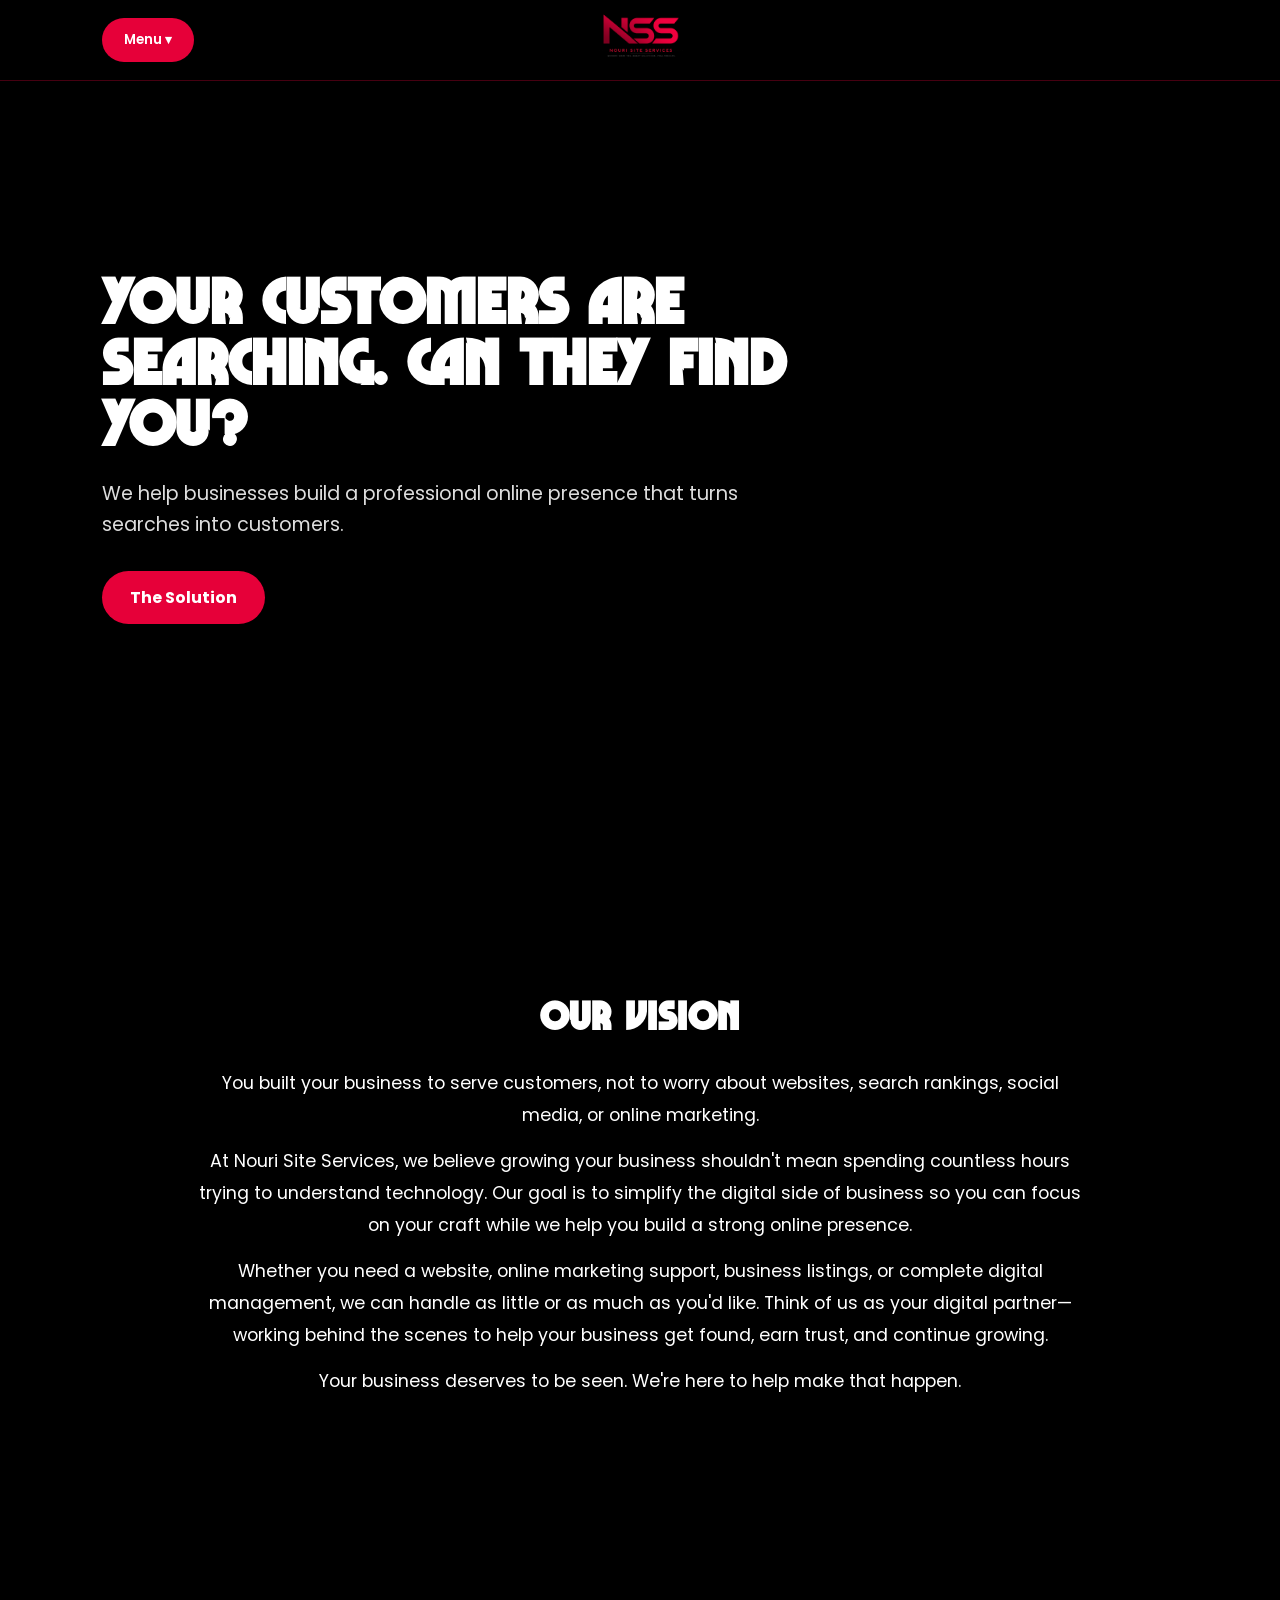
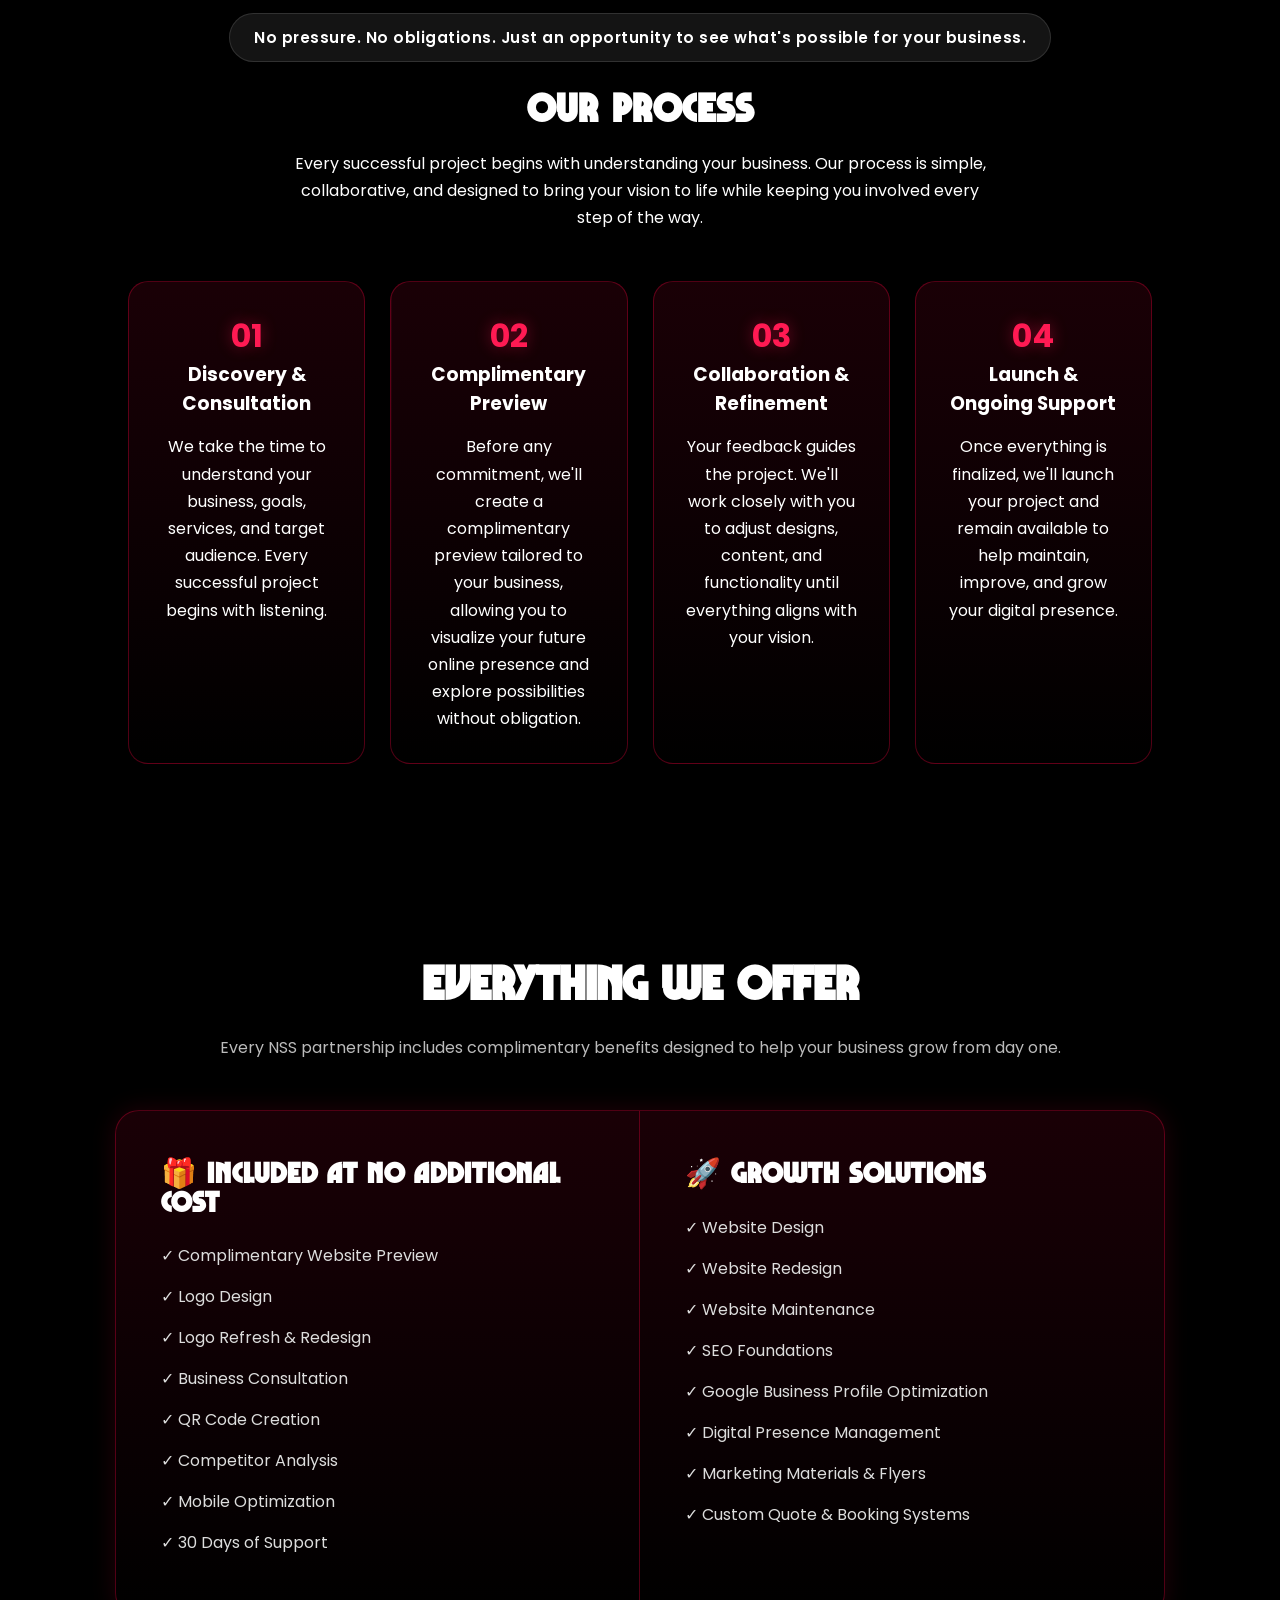
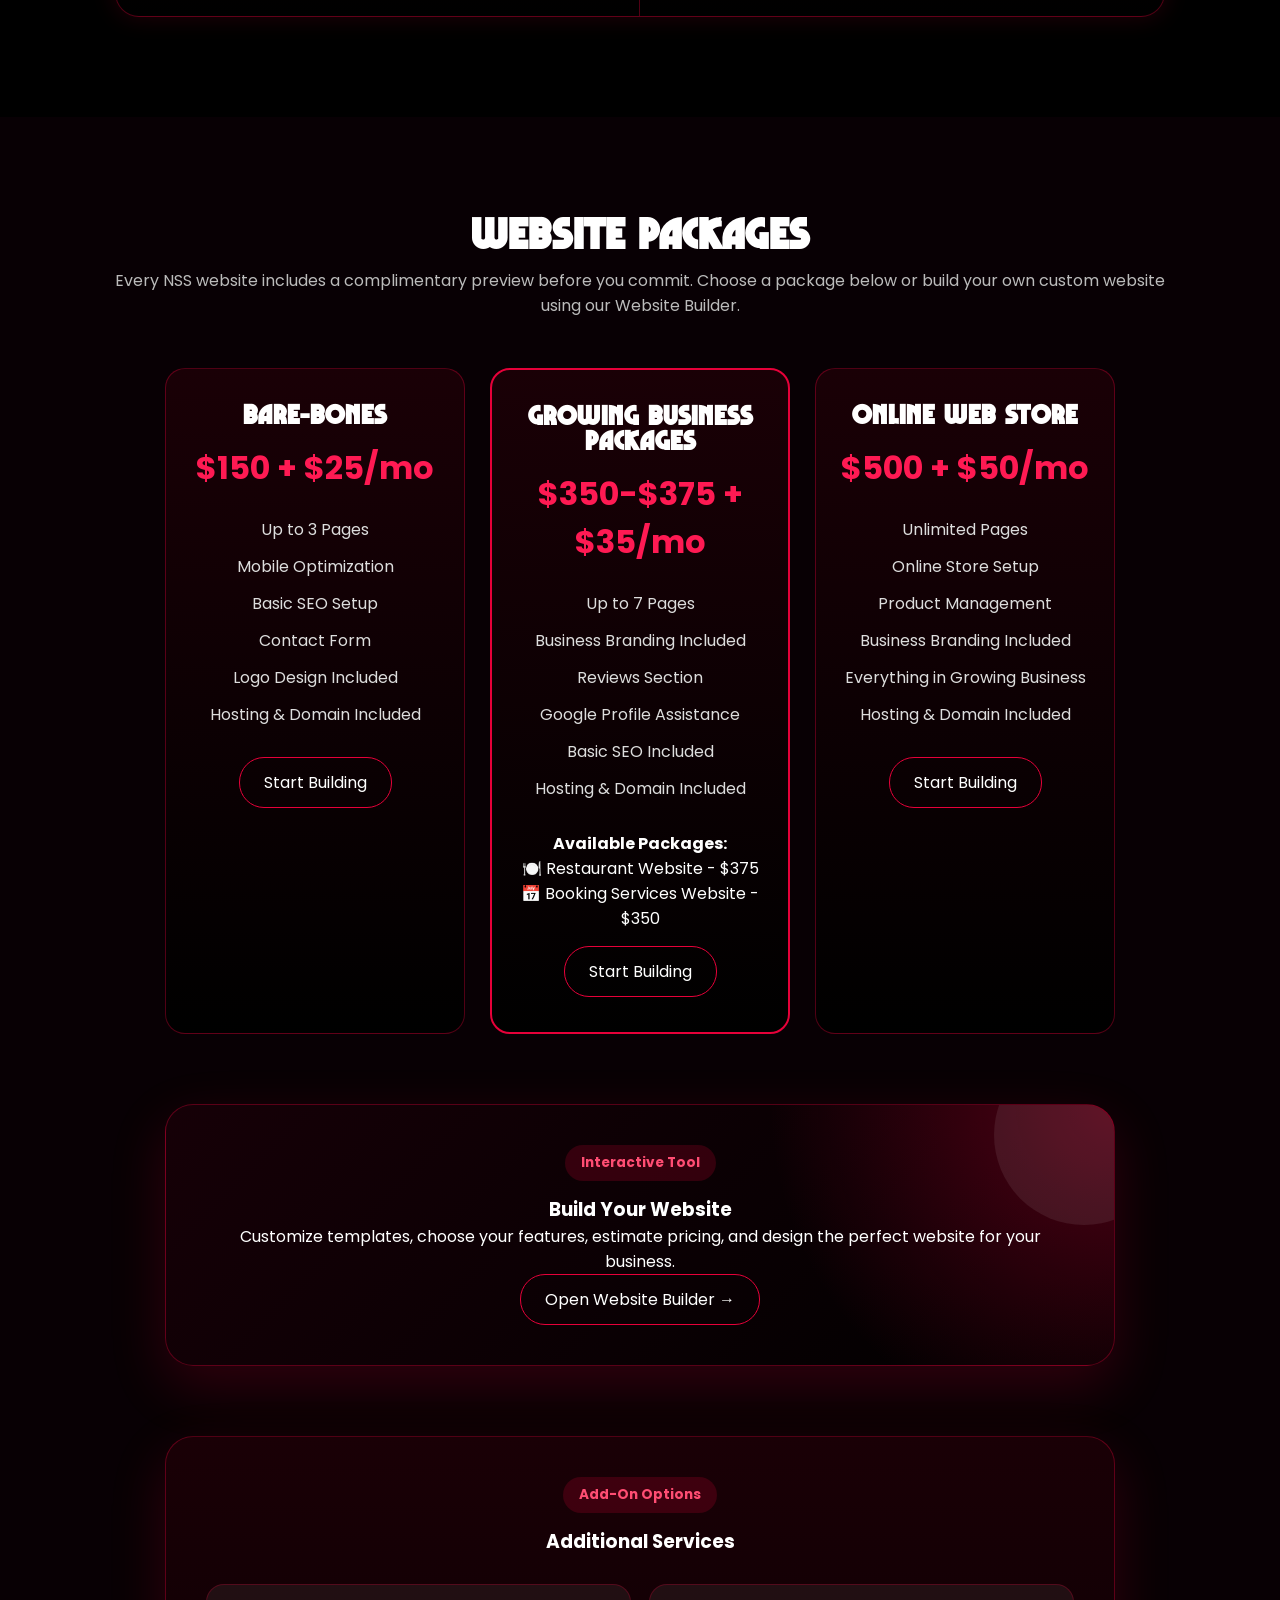
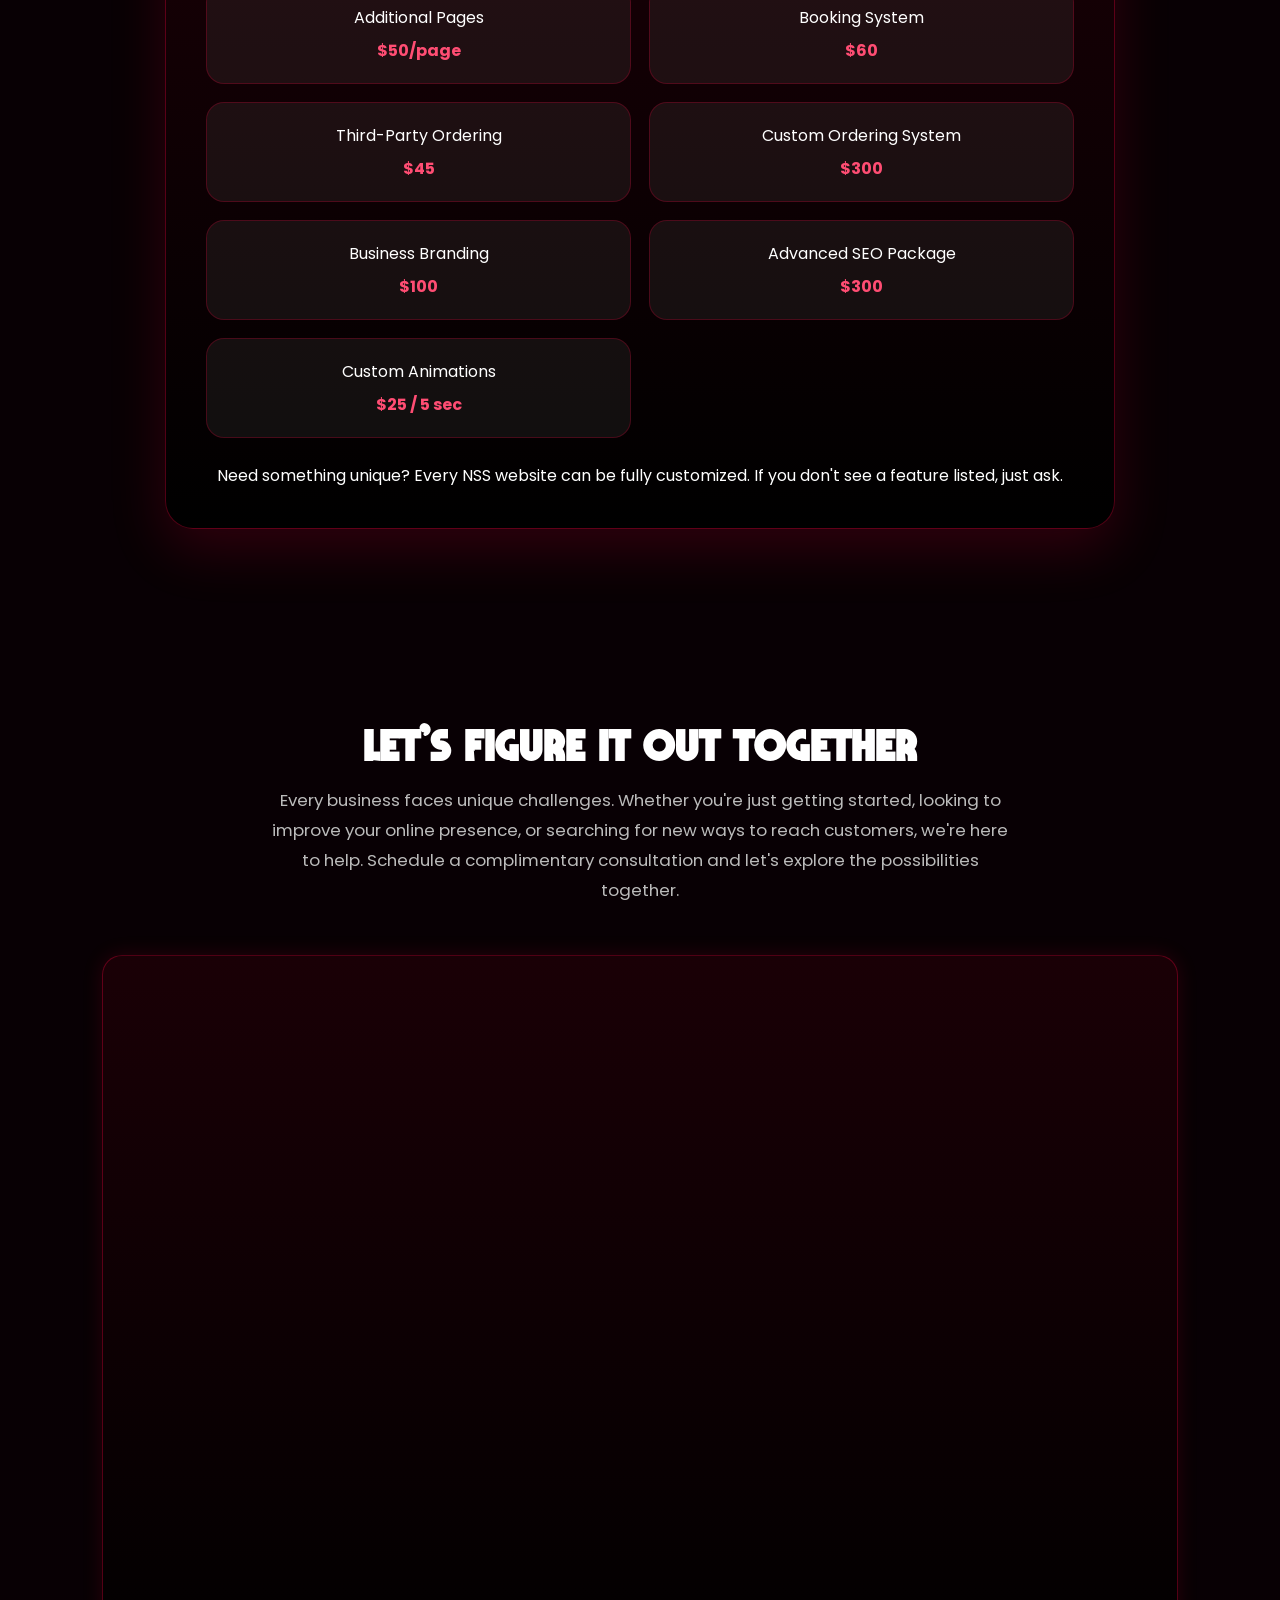
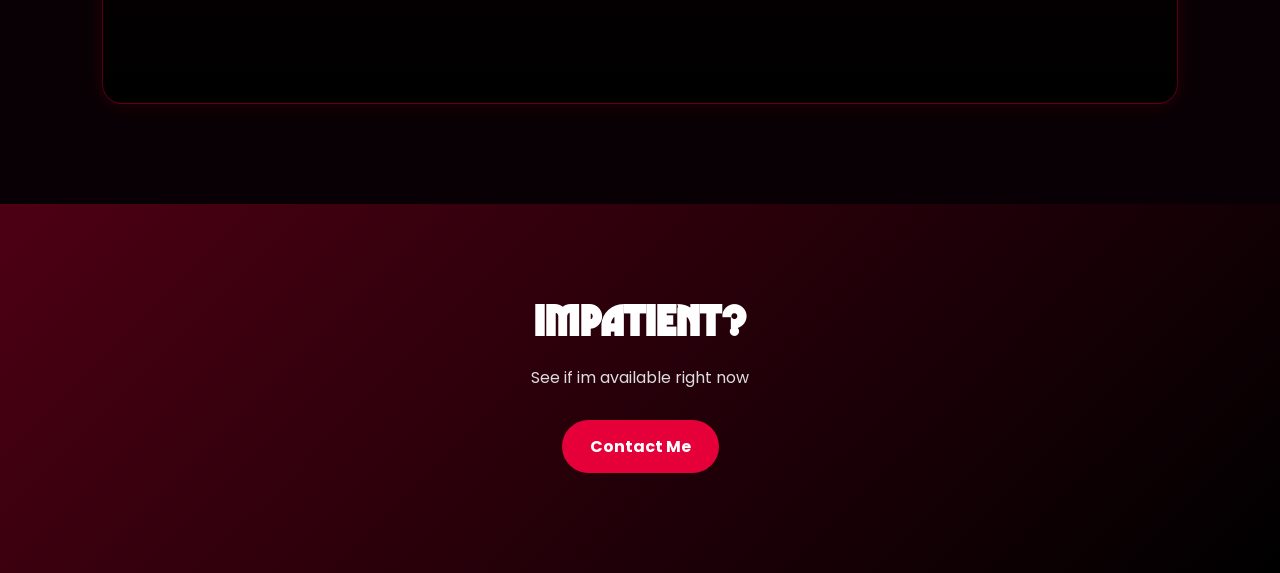
==== index.html @ 6c2611aa "Update index.html" ====
<!DOCTYPE html>
<html lang="en">
<head>
  <meta charset="UTF-8" />
  <meta name="viewport" content="width=device-width, initial-scale=1.0" />
  <title>Nouri Site Services</title>
  <link rel="stylesheet" href="style.css" />
  <link rel="preconnect" href="https://fonts.googleapis.com">
<link rel="preconnect" href="https://fonts.gstatic.com" crossorigin>
<link href="https://fonts.googleapis.com/css2?family=Poppins:wght@300;400;500;600;700&display=swap" rel="stylesheet">
</head>
<body>

  <!-- INTRO ANIMATION -->
  <div id="intro">
    <img src="INTRO.png" alt="Nouri Site Services Logo" class="intro-logo">
  </div>

  <!-- NAVBAR -->
  <header class="navbar">
<div class="brand">
  <a href="#home">
    <img src="NavbarClear.png" alt="NSS Logo">
  </a>
</div>

 <nav class="menu-wrapper">
  <button class="menu-btn" onclick="toggleMenu()">
  Menu ▾
</button>

  <div class="dropdown-menu">
    <a href="#home">🏠 Home</a>
    <a href="#vision">🎯 Vision</a>
    <a href="#services">🎨 Services</a>
    <a href="builder.html" class="nav-btn">🔧 Website Builder</a>
    <a href="#portfolio">📁 Portfolio</a>
    <a href="#plans">💰 Pricing</a>
    <a href="#contact">📞 Contact</a>
  </div>
</nav>  
  </header>

  <!-- HERO -->
<section class="hero" id="home">

  <video autoplay muted loop playsinline id="hero-video">
    <source src="videohero.MOV" type="video/quicktime">
  </video>

  <div class="hero-overlay"></div>

  <div class="hero-content">
    <h1>Your Customers Are Searching. Can They Find You?</h1>
    <p>
      We help businesses build a professional online presence that turns searches into customers.
    </p>
    <a href="#solution" class="btn">The Solution</a>
  </div>

</section>


<!-- VISION SECTION -->
  <section id="vision" class="vision-section reveal">
    <div class="container">
        <h2>Our Vision</h2>

        <p>
            You built your business to serve customers, not to worry about websites,
            search rankings, social media, or online marketing.
        </p>

        <p>
            At Nouri Site Services, we believe growing your business shouldn't mean
            spending countless hours trying to understand technology. Our goal is to
            simplify the digital side of business so you can focus on your craft while
            we help you build a strong online presence.
        </p>

        <p>
            Whether you need a website, online marketing support, business listings,
            or complete digital management, we can handle as little or as much as
            you'd like. Think of us as your digital partner—working behind the scenes
            to help your business get found, earn trust, and continue growing.
        </p>

        <p>
            Your business deserves to be seen. We're here to help make that happen.
        </p>
    </div>
</section>

<!-- OUR PROCESS -->
<section id="process" class="process-section reveal">
    <div class="container">

        <p class="no-pressure">
            No pressure. No obligations. Just an opportunity to see what's possible
            for your business.
        </p>

        <h2>Our Process</h2>

        <p class="process-intro">
            Every successful project begins with understanding your business.
            Our process is simple, collaborative, and designed to bring your vision
            to life while keeping you involved every step of the way.
        </p>

        <div class="process-grid">

            <div class="process-card">
                <span>01</span>
                <h3>Discovery & Consultation</h3>
                <p>
                    We take the time to understand your business, goals, services,
                    and target audience. Every successful project begins with listening.
                </p>
            </div>

            <div class="process-card">
                <span>02</span>
                <h3>Complimentary Preview</h3>
                <p>
                    Before any commitment, we'll create a complimentary preview
                    tailored to your business, allowing you to visualize your future
                    online presence and explore possibilities without obligation.
                </p>
            </div>

            <div class="process-card">
                <span>03</span>
                <h3>Collaboration & Refinement</h3>
                <p>
                    Your feedback guides the project. We'll work closely with you to
                    adjust designs, content, and functionality until everything aligns
                    with your vision.
                </p>
            </div>

            <div class="process-card">
                <span>04</span>
                <h3>Launch & Ongoing Support</h3>
                <p>
                    Once everything is finalized, we'll launch your project and remain
                    available to help maintain, improve, and grow your digital presence.
                </p>
            </div>

        </div>
    </div>
</section>


    <!-- Services -->

<section class="services reveal" id="services">
  <div class="section-container">

    <h2>Everything We Offer</h2>

    <p class="section-text">
      Every NSS partnership includes complimentary benefits designed to help your
      business grow from day one.
    </p>

    <div class="services-split-card reveal">

      <div class="services-side">
        <h3>🎁 Included At No Additional Cost</h3>
        <ul>
          <li>✓ Complimentary Website Preview</li>
          <li>✓ Logo Design</li>
          <li>✓ Logo Refresh & Redesign</li>
          <li>✓ Business Consultation</li>
          <li>✓ QR Code Creation</li>
          <li>✓ Competitor Analysis</li>
          <li>✓ Mobile Optimization</li>
          <li>✓ 30 Days of Support</li>
        </ul>
      </div>

      <div class="services-side">
        <h3>🚀 Growth Solutions</h3>
        <ul>
          <li>✓ Website Design</li>
          <li>✓ Website Redesign</li>
          <li>✓ Website Maintenance</li>
          <li>✓ SEO Foundations</li>
          <li>✓ Google Business Profile Optimization</li>
          <li>✓ Digital Presence Management</li>
          <li>✓ Marketing Materials & Flyers</li>
          <li>✓ Custom Quote & Booking Systems</li>
        </ul>
      </div>

    </div>
  </div>
</section>



  <!-- PLANS -->
<section class="plans" id="plans">
  <h2>Website Packages</h2>

  <p class="section-text">
    Every NSS website includes a complimentary preview before you commit.
    Choose a package below or build your own custom website using our Website Builder.
  </p>

  <div class="plan-container">

    <!-- Bare-Bones -->

    <div class="plan-card">
      <h3>Bare-Bones</h3>
      <p class="price">$150 + $25/mo</p>

      <ul>
        <li>Up to 3 Pages</li>
        <li>Mobile Optimization</li>
        <li>Basic SEO Setup</li>
        <li>Contact Form</li>
        <li>Logo Design Included</li>
        <li>Hosting & Domain Included</li>
      </ul>

      <a href="builder.html" class="plan-btn">
        Start Building
      </a>
    </div>

    <!-- Growing Business -->

    <div class="plan-card featured">
      <h3>Growing Business Packages</h3>
      <p class="price">$350-$375 + $35/mo</p>

      <ul>
        <li>Up to 7 Pages</li>
        <li>Business Branding Included</li>
        <li>Reviews Section</li>
        <li>Google Profile Assistance</li>
        <li>Basic SEO Included</li>
        <li>Hosting & Domain Included</li>
      </ul>

      <div style="margin:15px 0;">
        <strong>Available Packages:</strong><br>
        🍽️ Restaurant Website - $375<br>
        📅 Booking Services Website - $350
      </div>

      <a href="builder.html" class="plan-btn">
        Start Building
      </a>
    </div>

    <!-- Web Store -->

    <div class="plan-card">
      <h3>Online Web Store</h3>
      <p class="price">$500 + $50/mo</p>

      <ul>
        <li>Unlimited Pages</li>
        <li>Online Store Setup</li>
        <li>Product Management</li>
        <li>Business Branding Included</li>
        <li>Everything in Growing Business</li>
        <li>Hosting & Domain Included</li>
      </ul>

      <a href="builder.html" class="plan-btn">
        Start Building
      </a>
    </div>

  </div>

<!-- Website Builder CTA -->

<div class="builder-card reveal-card">
  <div class="builder-card-content">
    <span class="mini-label">Interactive Tool</span>
    <h3>Build Your Website</h3>

    <p>
      Customize templates, choose your features, estimate pricing,
      and design the perfect website for your business.
    </p>

    <a href="builder.html" class="plan-btn">
      Open Website Builder →
    </a>
  </div>
</div>

<!-- Additional Services -->

<div class="addons-card reveal-card">
  <span class="mini-label">Add-On Options</span>
  <h3>Additional Services</h3>

  <div class="addons-grid">
    <div>Additional Pages <strong>$50/page</strong></div>
    <div>Booking System <strong>$60</strong></div>
    <div>Third-Party Ordering <strong>$45</strong></div>
    <div>Custom Ordering System <strong>$300</strong></div>
    <div>Business Branding <strong>$100</strong></div>
    <div>Advanced SEO Package <strong>$300</strong></div>
    <div>Custom Animations <strong>$25 / 5 sec</strong></div>
  </div>

  <p class="custom-note">
    Need something unique? Every NSS website can be fully customized.
    If you don't see a feature listed, just ask.
  </p>
</div>

</section>

  <section id="solution" class="solution-section">
    <div class="container">

        <h2>Let's Figure It Out Together</h2>

        <p class="solution-text">
          Every business faces unique challenges. Whether you're just getting started, 
          looking to improve your online presence, or searching for new ways to reach 
          customers, we're here to help. Schedule a complimentary consultation and let's
          explore the possibilities together.
        </p>

<div class="calendly-container">
  <iframe
    src="https://calendly.com/bouch-anwar19/30min"
    width="100%"
    height="700"
    frameborder="0"
    loading="lazy">
  </iframe>
</div>

    </div>
</section>

  <!-- CONTACT -->
  <section class="contact" id="contact">
    <h2>Impatient?</h2>
    <p>See if im available right now</p>
    <a href="mailto:your-email@example.com" class="btn">Contact Me</a>
  </section>

  <script>
    window.addEventListener("load", () => {
      setTimeout(() => {
        document.getElementById("intro").classList.add("hide-intro");
      }, 2200);
    });
  </script>

  <script>
function toggleMenu() {
  document.querySelector(".dropdown-menu").classList.toggle("show");
}
</script>

  <script>
const revealElements = document.querySelectorAll('.reveal');

function revealOnScroll() {
  revealElements.forEach((element) => {
    const rect = element.getBoundingClientRect();
    const windowHeight = window.innerHeight;

    if (
      rect.top < windowHeight * 0.8 &&
      rect.bottom > windowHeight * 0.2
    ) {
      element.classList.add('active');
      element.classList.remove('fade-out');
    } else {
      element.classList.remove('active');
      element.classList.add('fade-out');
    }
  });
}

window.addEventListener('scroll', revealOnScroll);
window.addEventListener('load', revealOnScroll);
</script>

  <script>
  window.addEventListener("load", () => {
    setTimeout(() => {
      window.scrollTo(0, 0);
    }, 100);
  });
</script>

<script>
  const animatedCards = document.querySelectorAll(".reveal-card");

  function revealSpecialCards() {
    animatedCards.forEach(card => {
      const cardTop = card.getBoundingClientRect().top;
      const cardBottom = card.getBoundingClientRect().bottom;
      const windowHeight = window.innerHeight;

      if (cardTop < windowHeight - 120 && cardBottom > 120) {
        card.classList.add("active");
      } else {
        card.classList.remove("active");
      }
    });
  }

  window.addEventListener("scroll", revealSpecialCards);
  window.addEventListener("load", revealSpecialCards);
</script>
  
</body>
</html>
---- style.css ----
@font-face {
  font-family: 'Senilita';
  src: url('Senilita.otf') format('truetype');
  font-weight: normal;
  font-style: normal;
}

* {
  margin: 0;
  padding: 0;
  box-sizing: border-box;
  font-family: Poppins, sans-serif;
}

html {
  scroll-behavior: smooth;
}

body {
  background: #000000;
  color: white;
}

/* INTRO */
#intro {
  position: fixed;
  inset: 0;
  background: radial-gradient(circle, #4d0013, #1a0006, #000000);
  display: flex;
  align-items: center;
  justify-content: center;
  z-index: 9999;
  transition: opacity 1s ease, visibility 1s ease;
}

.intro-logo {
    width: 350px;
    background: none;
    border-radius: 15px;

}

@keyframes logoIntro {
  0% {
    opacity: 0;
    transform: scale(0.6);
    filter: blur(8px);
  }
  50% {
    opacity: 1;
    transform: scale(1.08);
    filter: blur(0);
  }
  100% {
    opacity: 1;
    transform: scale(1);
  }
}

.hide-intro {
  opacity: 0;
  visibility: hidden;
}

/* NAVBAR */
.navbar {
  position: fixed;
  top: 0;
  width: 100%;
  padding: 18px 8%;
  background: rgba(0, 0, 0, 0.75);
  backdrop-filter: blur(12px);
  display: flex;
  justify-content: space-between;
  align-items: center;
  z-index: 1000;
  border-bottom: 1px solid rgba(230, 0, 57, 0.3);
}

.brand {
  position: absolute;
  left: 50%;
  transform: translateX(-50%);
}

.brand img {
  width: 100px;
  transition: 0.3s ease;
  cursor: pointer;
}

nav a {
  color: white;
  text-decoration: none;
  margin-left: 28px;
  font-size: 0.95rem;
  transition: 0.3s;
}

nav a:hover {
  color: #e60039;
}

.menu-wrapper {
  position: relative;
}

.menu-btn {
  background: #e60039;
  color: white;
  border: none;
  padding: 12px 22px;
  border-radius: 30px;
  font-weight: 600;
  cursor: pointer;
  font-family: 'Poppins', sans-serif;
  transition: 0.3s;
}

.menu-btn:hover {
  background: #ff1a53;
  transform: translateY(-2px);
}

.dropdown-menu {
  position: absolute;
  top: 70px;
  right: 0;

  width: 220px;

  background: rgba(15, 0, 5, 0.95);
  backdrop-filter: blur(20px);

  border: 1px solid rgba(230, 0, 57, 0.35);
  border-radius: 20px;

  padding: 12px;

  box-shadow:
    0 10px 30px rgba(0,0,0,0.5),
    0 0 20px rgba(230,0,57,0.15);

  opacity: 0;
  visibility: hidden;
  transform: translateY(-10px);

  transition: all 0.3s ease;

  z-index: 1000;
}

.dropdown-menu.show {
  opacity: 1;
  visibility: visible;
  transform: translateY(0);
}

.dropdown-menu a {
  display: block;

  padding: 14px 16px;

  border-radius: 12px;

  color: white;
  text-decoration: none;

  transition: all 0.25s ease;
}

.dropdown-menu a:hover {
  background: rgba(230, 0, 57, 0.15);

  color: #ff4d73;

  padding-left: 22px;
}



/* HERO */
.hero {
  position: relative;
  min-height: 100vh;
  overflow: hidden;
  display: flex;
  align-items: center;
  padding: 0 8%;
}

.hero-content {
  position: relative;
  z-index: 3;
  max-width: 700px;
}

#hero-video {
  position: absolute;
  inset: 0;
  width: 100%;
  height: 100%;
  object-fit: cover;
  z-index: 1;
}

.hero-overlay {
  position: absolute;
  inset: 0;
  background: rgba(0, 0, 0, 0.55);
  z-index: 2;
}

.hero h1 {
  font-size: 4rem;
  margin-bottom: 20px;
}

.hero p {
  font-size: 1.2rem;
  color: #ddd;
  line-height: 1.6;
  margin-bottom: 30px;
}

.btn {
  display: inline-block;
  background: #e60039;
  color: white;
  padding: 14px 28px;
  border-radius: 30px;
  text-decoration: none;
  font-weight: bold;
  transition: 0.3s;
}

.btn:hover {
  background: #ff1a53;
  transform: translateY(-3px);
}

/* Vision Section */
.vision-section {
    padding: 100px 10%;
    text-align: center;
}

.vision-section h2 {
    font-size: 2.5rem;
    margin-bottom: 30px;
}

.vision-section p {
    max-width: 900px;
    margin: 15px auto;
    line-height: 1.8;
    font-size: 1.1rem;
}

/* Process Section */
.process-section {
    padding: 100px 10%;
    text-align: center;
}

.process-section h2 {
    font-size: 2.5rem;
    margin-bottom: 20px;
}

.process-intro {
    max-width: 700px;
    margin: 0 auto 50px;
    line-height: 1.7;
}

.process-grid {
    display: grid;
    grid-template-columns: repeat(auto-fit, minmax(250px, 1fr));
    gap: 25px;
}

.process-card {
  background: linear-gradient(180deg, #1a0006, #000000);
  border: 1px solid rgba(230, 0, 57, 0.35);
    backdrop-filter: blur(12px);
    border-radius: 20px;
    padding: 30px;
    transition: 0.3s ease;
}

.process-card:hover {
  transform: translateY(-10px);
  box-shadow: 0 0 25px rgba(230, 0, 57, 0.35);
}

.process-card span {
  color: #ff1a53;
  font-size: 2rem;
  font-weight: bold;
  text-shadow: 0 0 15px rgba(255, 26, 83, 0.4);
}

.process-card h3 {
    margin-bottom: 15px;
}

.process-card p {
    line-height: 1.7;
}

.no-pressure {
    display: inline-block;
    margin-bottom: 20px;
    padding: 12px 24px;

    background: rgba(255,255,255,0.08);
    border: 1px solid rgba(255,255,255,0.12);
    border-radius: 999px;

    font-size: 0.95rem;
    font-weight: 600;
    letter-spacing: 0.5px;
    backdrop-filter: blur(10px);
}

.process-section h2 {
    margin-top: 10px;
    margin-bottom: 20px;
}

/* PLANS */
.plans {
  padding: 100px 8%;
  background: #080004;
  text-align: center;
}

.plans h2,
.contact h2 {
  font-size: 2.7rem;
  margin-bottom: 10px;
}

.section-text {
  color: #bbb;
  margin-bottom: 50px;
}

.plan-container {
  display: flex;
  gap: 25px;
  justify-content: center;
  flex-wrap: wrap;
}

.plan-card {
  background: linear-gradient(180deg, #1a0006, #000000);
  border: 1px solid rgba(230, 0, 57, 0.35);
  border-radius: 20px;
  width: 300px;
  padding: 35px 25px;
  transition: 0.3s;
}

.plan-card:hover {
  transform: translateY(-10px);
  box-shadow: 0 0 25px rgba(230, 0, 57, 0.35);
}

.featured {
  border: 2px solid #e60039;
}

.plan-card h3 {
  font-size: 1.7rem;
  margin-bottom: 15px;
}

.price {
  font-size: 2rem;
  color: #ff1a53;
  margin-bottom: 25px;
  font-weight: bold;
}

.plan-card ul {
  list-style: none;
  margin-bottom: 30px;
}

.plan-card li {
  margin: 12px 0;
  color: #ddd;
}

.plan-btn {
  display: inline-block;
  border: 1px solid #e60039;
  color: white;
  padding: 12px 24px;
  border-radius: 25px;
  text-decoration: none;
  transition: 0.3s;
}

.plan-btn:hover {
  background: #e60039;
}

/* CONTACT */
.contact {
  padding: 100px 8%;
  text-align: center;
  background: linear-gradient(135deg, #4d0013, #000000);
}

.contact p {
  color: #ddd;
  margin: 20px 0 30px;
}

.section-container {
  width: min(1100px, 90%);
  margin: auto;
}

.vision,
.services,
.process {
  padding: 100px 0;
  text-align: center;
}

.vision h2,
.services h2,
.process h2 {
  font-family: 'Senilita', sans-serif;
  font-size: 3rem;
  margin-bottom: 25px;
}

.vision p {
  max-width: 800px;
  margin: auto;
  color: #d5d5d5;
  line-height: 1.8;
}

/* Services */

.services-grid {
  display: grid;
  grid-template-columns: repeat(auto-fit, minmax(280px, 1fr));
  gap: 25px;
  margin-top: 50px;
}

.service-card {
  background: rgba(77, 0, 19, 0.3);
  border: 1px solid rgba(230, 0, 57, 0.25);
  border-radius: 20px;
  padding: 30px;
  transition: 0.3s;
}

.service-card:hover {
  transform: translateY(-8px);
  box-shadow: 0 0 25px rgba(230,0,57,0.2);
}

.service-card h3 {
  font-family: 'Senilita', sans-serif;
  margin-bottom: 15px;
}

/* Process */

.process-grid {
  display: grid;
  grid-template-columns: repeat(auto-fit, minmax(220px, 1fr));
  gap: 25px;
  margin-top: 50px;
}

.process-step {
  padding: 30px;
}

.process-step span {
  display: block;
  font-size: 3rem;
  color: #e60039;
  font-weight: bold;
  margin-bottom: 15px;
}

.process-step h3 {
  font-family: 'Senilita', sans-serif;
  margin-bottom: 15px;
}

/* MOBILE */
@media (max-width: 768px) {
  .navbar {
    flex-direction: column;
    gap: 15px;
  }

  nav a {
    margin: 0 10px;
  }

  .hero h1 {
    font-size: 2.6rem;
  }

  .hero {
    padding-top: 120px;
  }
}

.hero h1,
.plans h2,
.contact h2,
.plan-card h3,
.vision-section h2,
.process-section h2 {
  font-family: 'Senilita', sans-serif;
  letter-spacing: 1px;
}

.solution-section {
    padding: 100px 8%;
    background: #080004;
    text-align: center;
}

.solution-section h2 {
    font-family: 'Senilita', sans-serif;
    letter-spacing: 1px;
    font-size: 2.7rem;
    margin-bottom: 15px;
}

.solution-text {
    max-width: 750px;
    margin: 0 auto 50px;
    color: #bbb;
    line-height: 1.8;
    font-size: 1.05rem;
}

.calendly-container {
    background: linear-gradient(180deg, #1a0006, #000000);
    border: 1px solid rgba(230, 0, 57, 0.35);
    border-radius: 20px;
    padding: 20px;
    box-shadow: 0 0 20px rgba(230, 0, 57, 0.15);
}

.plan-card,
.process-card {
  position: relative;
  overflow: hidden;
}

.plan-card::before,
.process-card::before {
  content: "";
  position: absolute;
  inset: 0;
  background: linear-gradient(
    120deg,
    transparent,
    rgba(255, 26, 83, 0.12),
    transparent
  );
  transform: translateX(-100%);
  transition: 0.6s ease;
  pointer-events: none;
}

.plan-card:hover::before,
.process-card:hover::before {
  transform: translateX(100%);
}

.reveal {
  opacity: 0;
  transform: translateY(45px);
  transition: opacity 0.8s ease, transform 0.8s ease;
}

.reveal.active {
  opacity: 1;
  transform: translateY(0);
}

.reveal.fade-out {
  opacity: 0;
  transform: translateY(-35px);
}

.services-split-card {
  display: grid;
  grid-template-columns: 1fr 1fr;
  max-width: 1050px;
  margin: 50px auto 0;
  background: linear-gradient(180deg, #1a0006, #000000);
  border: 1px solid rgba(230, 0, 57, 0.35);
  border-radius: 24px;
  overflow: hidden;
  box-shadow: 0 0 25px rgba(230, 0, 57, 0.15);
}

.services-side {
  padding: 45px;
  text-align: left;
}

.services-side:first-child {
  border-right: 1px solid rgba(230, 0, 57, 0.35);
}

.services-side h3 {
  font-family: 'Senilita', sans-serif;
  letter-spacing: 1px;
  font-size: 1.8rem;
  margin-bottom: 25px;
}

.services-side ul {
  list-style: none;
  padding: 0;
  margin: 0;
}

.services-side li {
  color: #ddd;
  margin: 16px 0;
  font-size: 1rem;
}

.services-split-card:hover {
  box-shadow: 0 0 35px rgba(230, 0, 57, 0.3);
}

.builder-card,
.addons-card {
  max-width: 950px;
  margin: 60px auto 0;
  padding: 35px;
  border-radius: 24px;
  text-align: center;
  box-shadow: 0 18px 45px rgba(0, 0, 0, 0.12);
}

.builder-card {
  background: linear-gradient(135deg, #111, #1f1f1f);
  color: white;
  position: relative;
  overflow: hidden;
}

.builder-card::before {
  content: "";
  position: absolute;
  width: 180px;
  height: 180px;
  background: rgba(255, 255, 255, 0.08);
  border-radius: 50%;
  top: -60px;
  right: -60px;
}

.builder-card-content {
  position: relative;
  z-index: 2;
}

.addons-card {
  background: white;
  border: 1px solid rgba(0, 0, 0, 0.08);
}

.mini-label {
  display: inline-block;
  margin-bottom: 12px;
  padding: 7px 14px;
  border-radius: 999px;
  background: rgba(0, 0, 0, 0.08);
  font-size: 0.85rem;
  font-weight: bold;
}

.builder-card,
.addons-card {
  max-width: 950px;
  margin: 70px auto 0;
  padding: 40px;
  border-radius: 28px;
  text-align: center;
  box-shadow: 0 20px 55px rgba(230, 0, 57, 0.18);
}

.builder-card {
  background:
    radial-gradient(circle at top right, rgba(230, 0, 57, 0.35), transparent 35%),
    linear-gradient(135deg, #160007, #000000);
  color: white;
  border: 1px solid rgba(230, 0, 57, 0.35);
  position: relative;
  overflow: hidden;
}

.addons-card {
  background: linear-gradient(180deg, #1a0006, #000000);
  color: white;
  border: 1px solid rgba(230, 0, 57, 0.35);
}

.addons-card h3,
.addons-card p,
.addons-card div {
  color: white;
}

.mini-label {
  display: inline-block;
  margin-bottom: 14px;
  padding: 8px 16px;
  border-radius: 999px;
  background: rgba(230, 0, 57, 0.18);
  color: #ff4d73;
  font-size: 0.85rem;
  font-weight: 700;
}

.addons-grid {
  display: grid;
  grid-template-columns: repeat(2, 1fr);
  gap: 18px;
  margin-top: 28px;
}

.addons-grid div {
  background: rgba(255, 255, 255, 0.06);
  padding: 20px;
  border-radius: 18px;
  border: 1px solid rgba(230, 0, 57, 0.25);
}

.addons-grid strong {
  display: block;
  margin-top: 8px;
  color: #ff4d73;
}

.custom-note {
  margin-top: 25px;
  color: #ddd;
}

/* Scroll animation */
.reveal-card {
  opacity: 0;
  transform: translateY(70px) scale(0.95);
  transition: opacity 0.9s ease, transform 0.9s ease;
}

.reveal-card.active {
  opacity: 1;
  transform: translateY(0) scale(1);
}

@media (max-width: 700px) {
  .addons-grid {
    grid-template-columns: 1fr;
  }

  .builder-card,
  .addons-card {
    padding: 25px;
  }
}

@media (max-width: 768px) {
  .services-split-card {
    grid-template-columns: 1fr;
  }

  .services-side:first-child {
    border-right: none;
    border-bottom: 1px solid rgba(230, 0, 57, 0.35);
  }

  .services-side {
    padding: 35px 25px;
  }
}

@media (max-width: 768px) {

  #hero-video {
    object-fit: contain;
    background: #000;
  }

}

@media (max-width: 768px) {
  .navbar {
    justify-content: space-between;
    padding: 16px 6%;
  }

  .brand {
    position: static;
    transform: none;
  }

  .brand img {
    width: 75px;
  }

  .menu-wrapper {
    position: relative;
  }
}
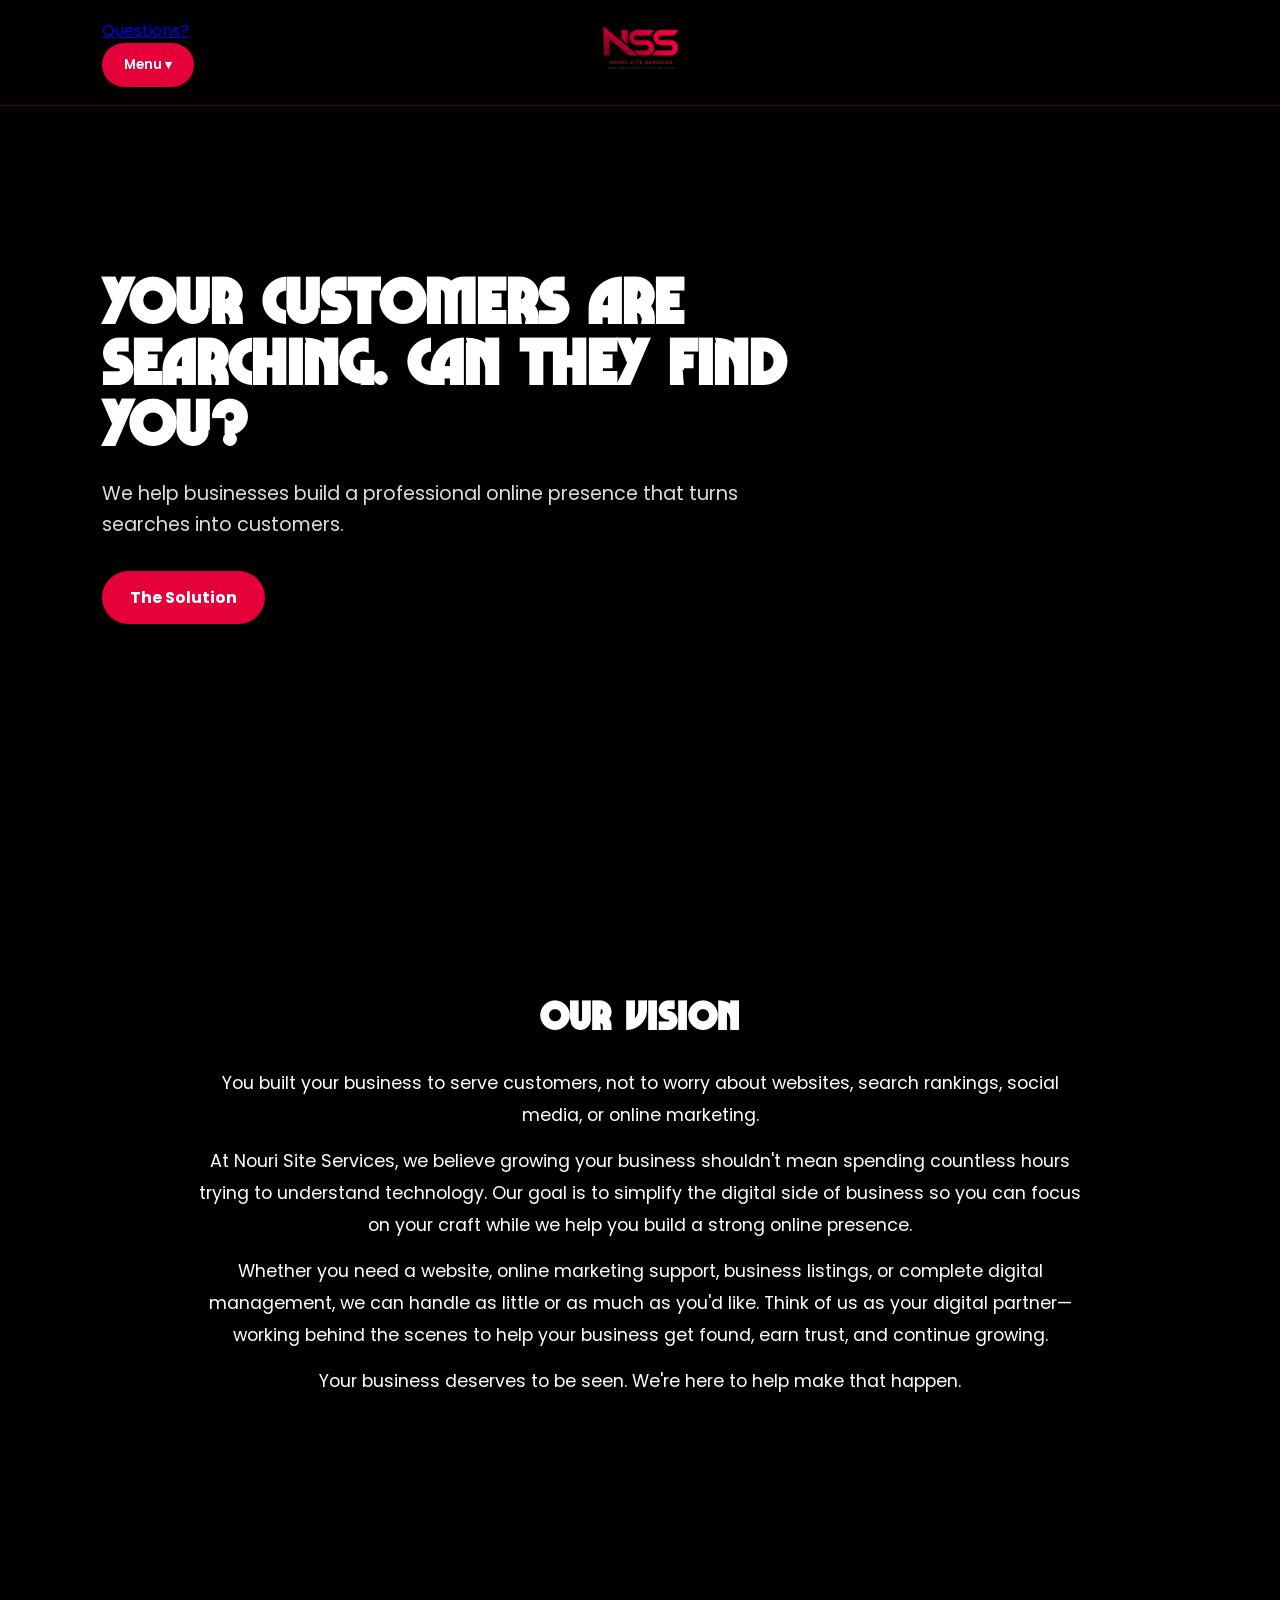
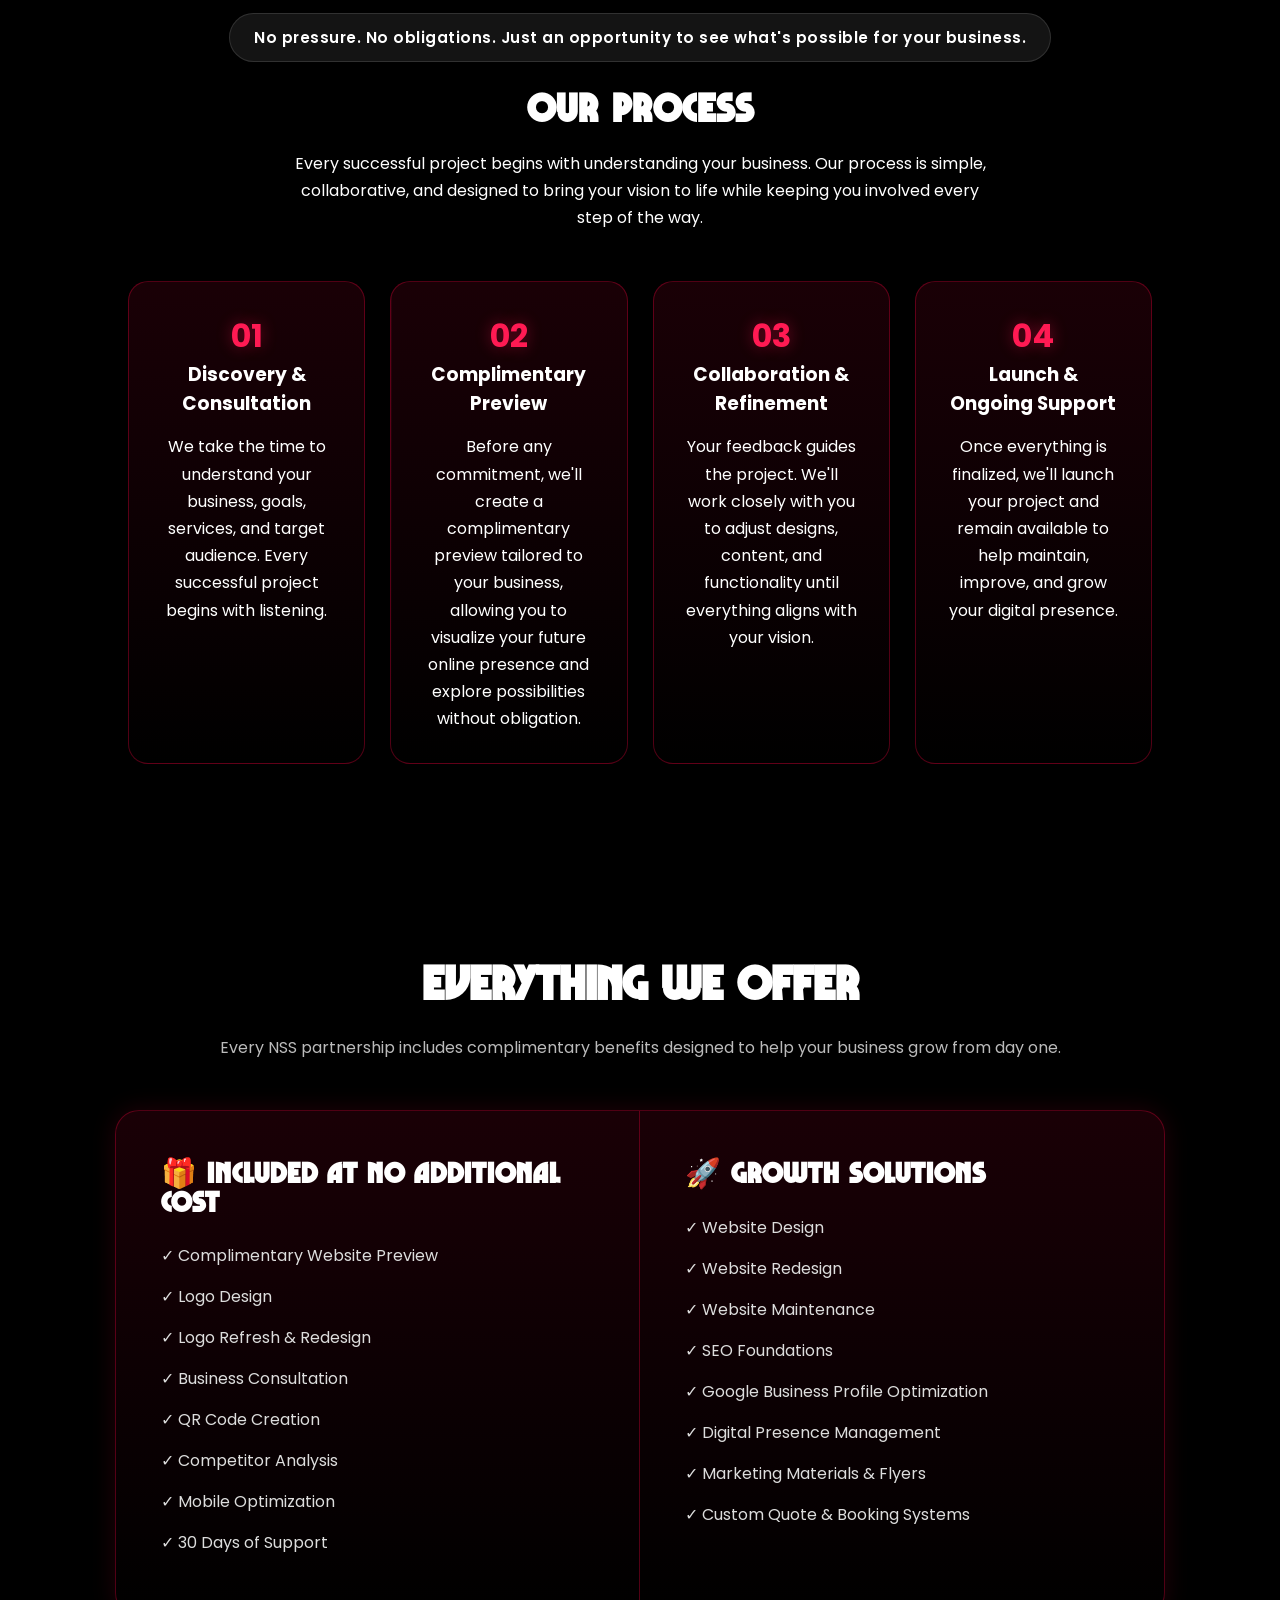
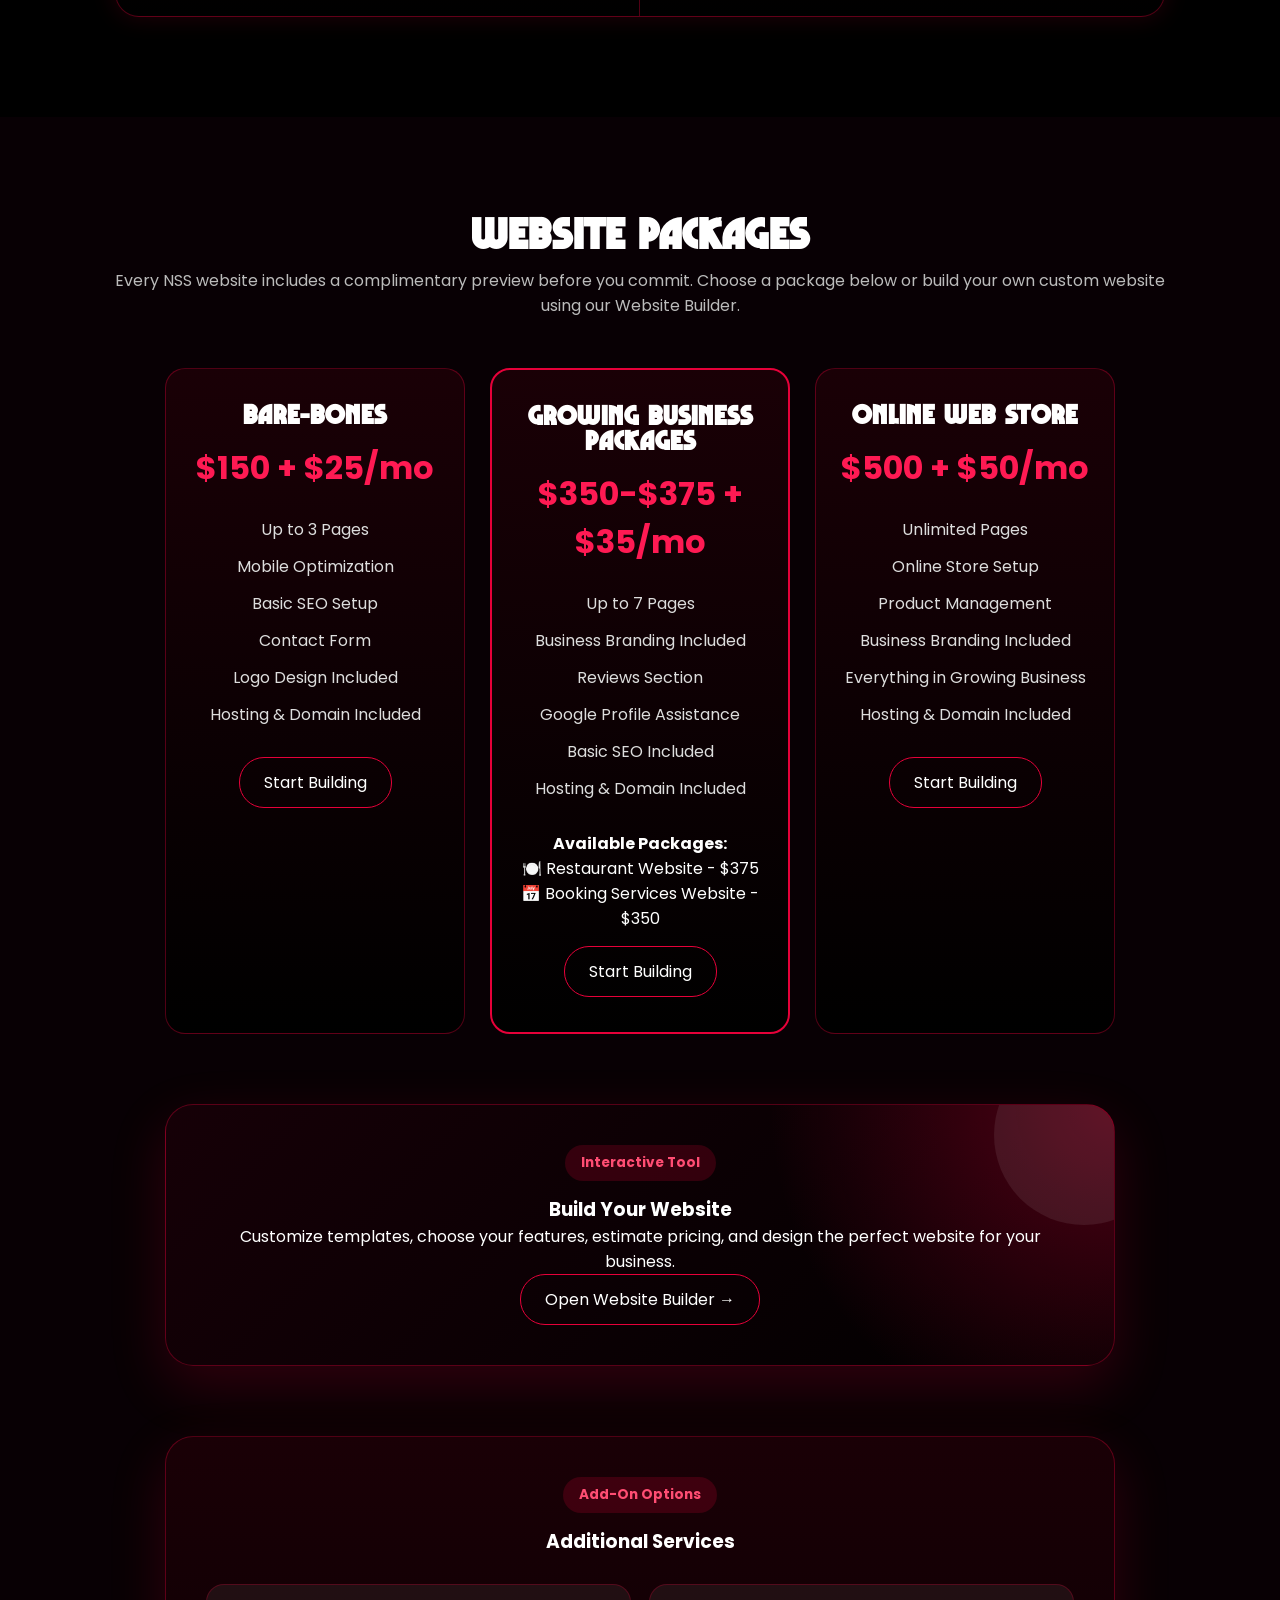
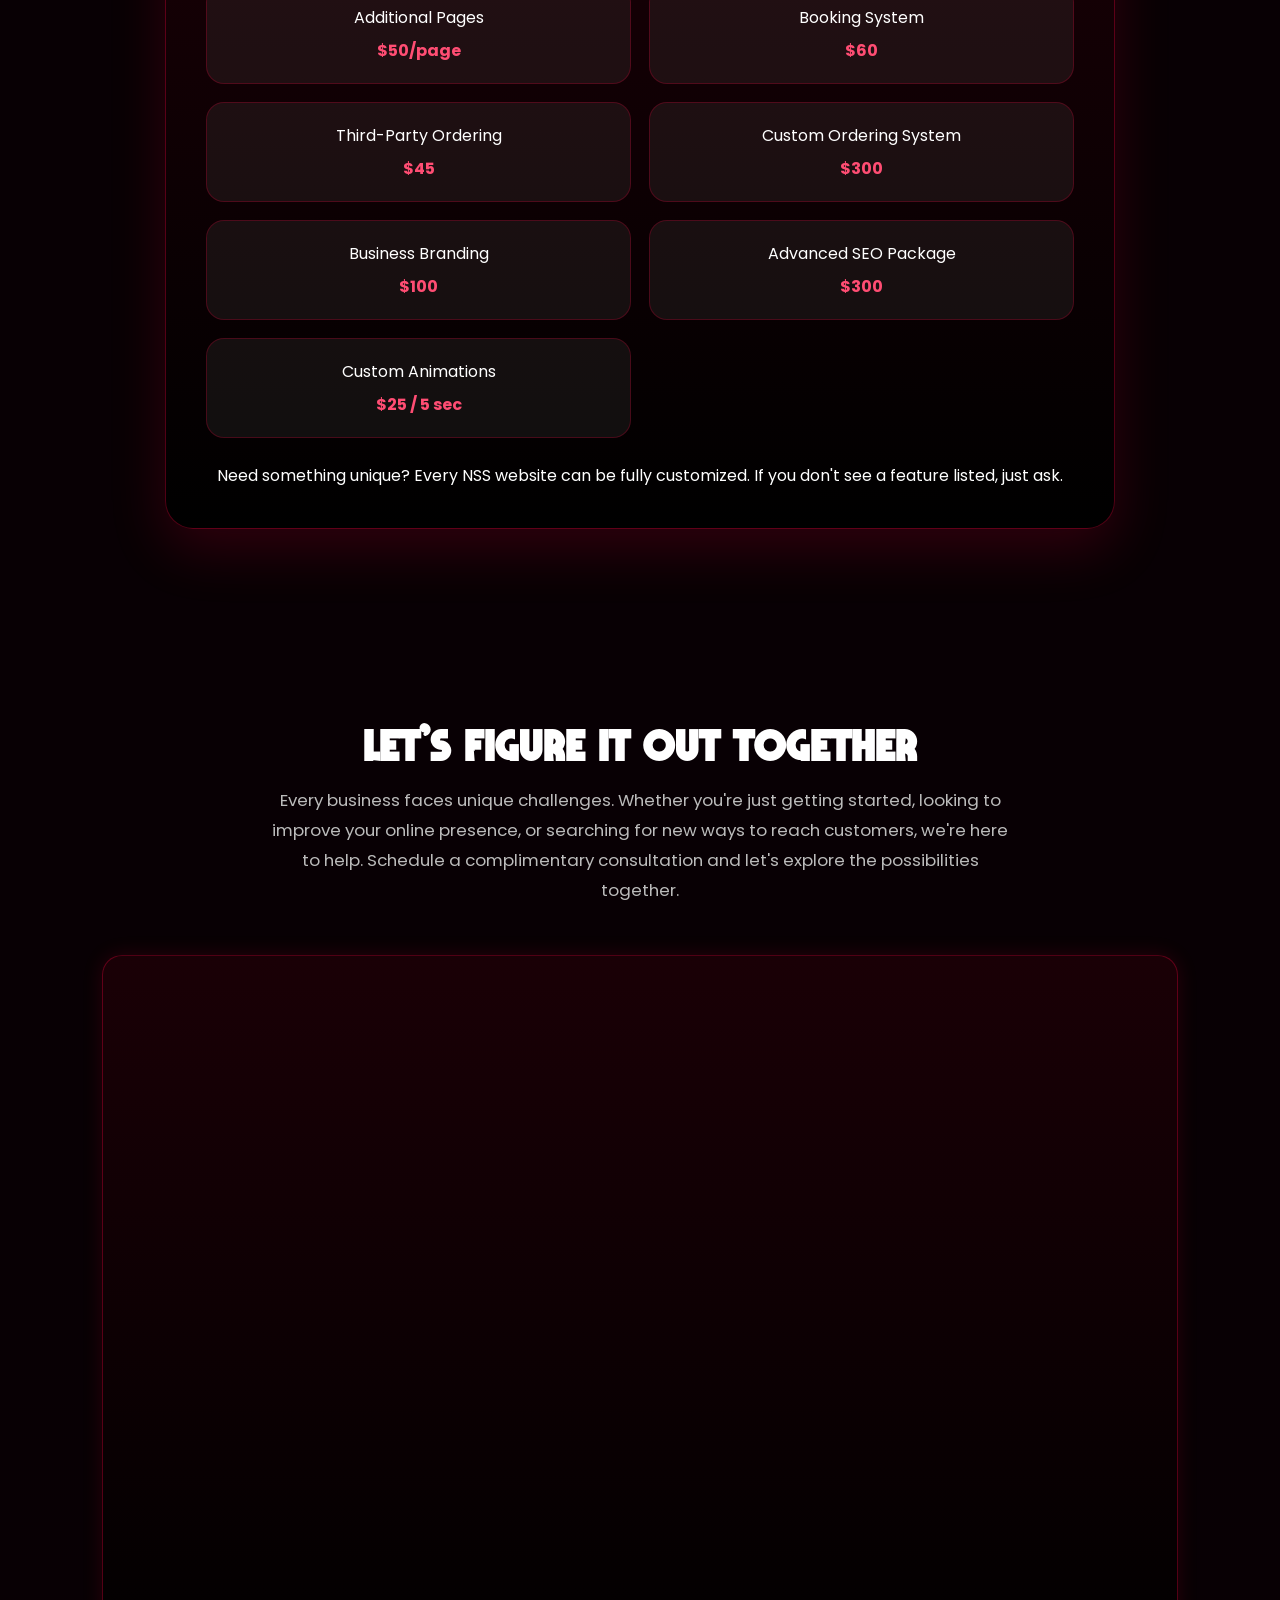
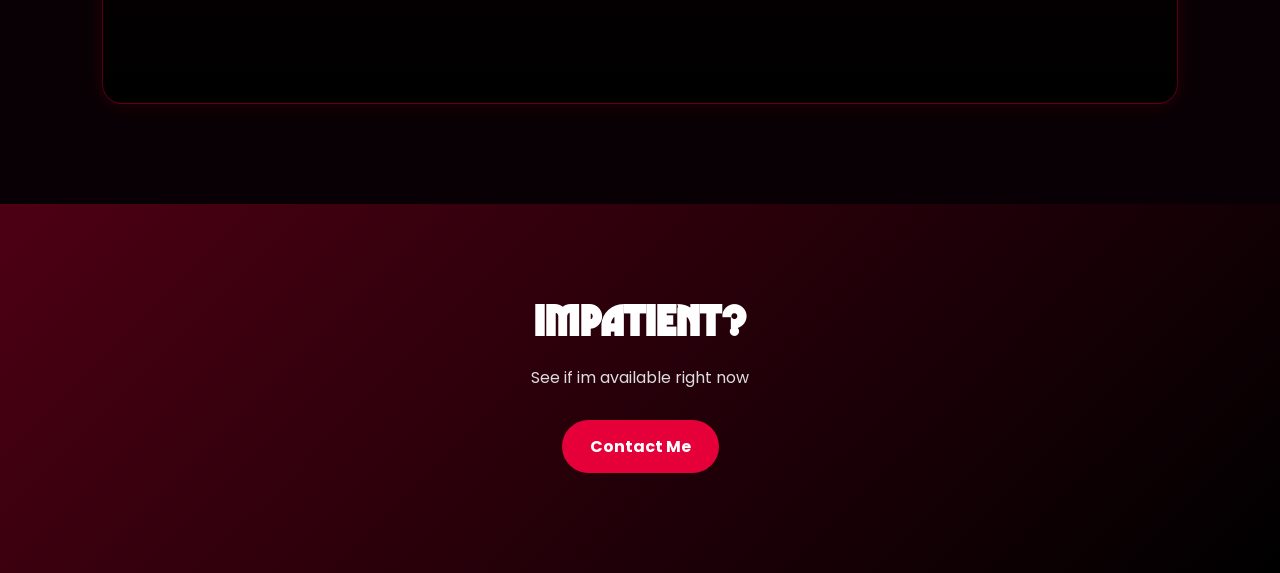
==== commit dcc72935: "Update index.html" ====
--- a/index.html
+++ b/index.html
@@ -3,11 +3,41 @@
 <head>
   <meta charset="UTF-8" />
   <meta name="viewport" content="width=device-width, initial-scale=1.0" />
-  <title>Nouri Site Services</title>
+
+  <title>Affordable Web Design Services for Small Businesses | Nouri Site Services</title>
+  <meta
+    name="description"
+    content="Affordable web design services for small businesses. Nouri Site Services builds professional, mobile-friendly websites that help businesses get found online and turn visitors into customers."
+  />
+  <meta
+    name="keywords"
+    content="web design services, affordable web design, small business web design, website services, custom website design, mobile-friendly websites, website design packages"
+  />
+
+  <link rel="canonical" href="https://bargain-depot.github.io/NSS/" />
+
+  <meta property="og:title" content="Affordable Web Design Services for Small Businesses | Nouri Site Services" />
+  <meta
+    property="og:description"
+    content="Professional, mobile-friendly web design services for small businesses."
+  />
+  <meta property="og:type" content="website" />
+  <meta property="og:url" content="https://bargain-depot.github.io/NSS/" />
+
+  <meta name="twitter:card" content="summary_large_image" />
+  <meta name="twitter:title" content="Affordable Web Design Services for Small Businesses | Nouri Site Services" />
+  <meta
+    name="twitter:description"
+    content="Professional, mobile-friendly web design services for small businesses."
+  />
+
   <link rel="stylesheet" href="style.css" />
-  <link rel="preconnect" href="https://fonts.googleapis.com">
-<link rel="preconnect" href="https://fonts.gstatic.com" crossorigin>
-<link href="https://fonts.googleapis.com/css2?family=Poppins:wght@300;400;500;600;700&display=swap" rel="stylesheet">
+  <link rel="preconnect" href="https://fonts.googleapis.com" />
+  <link rel="preconnect" href="https://fonts.gstatic.com" crossorigin />
+  <link
+    href="https://fonts.googleapis.com/css2?family=Poppins:wght@300;400;500;600;700&display=swap"
+    rel="stylesheet"
+  />
 </head>
 <body>
 
@@ -17,19 +47,26 @@
   </div>
 
   <!-- NAVBAR -->
-  <header class="navbar">
+<header class="navbar">
+
 <div class="brand">
   <a href="#home">
     <img src="NavbarClear.png" alt="NSS Logo">
   </a>
 </div>
 
- <nav class="menu-wrapper">
-  <button class="menu-btn" onclick="toggleMenu()">
-  Menu ▾
-</button>
-
-  <div class="dropdown-menu">
+<div class="nav-right">
+
+  <a href="faq.html" class="faq-nav-btn">
+    Questions?
+  </a>
+
+  <nav class="menu-wrapper">
+    <button class="menu-btn" onclick="toggleMenu()">
+      Menu ▾
+    </button>
+
+    <div class="dropdown-menu">
     <a href="#home">🏠 Home</a>
     <a href="#vision">🎯 Vision</a>
     <a href="#services">🎨 Services</a>
@@ -37,9 +74,12 @@
     <a href="#portfolio">📁 Portfolio</a>
     <a href="#plans">💰 Pricing</a>
     <a href="#contact">📞 Contact</a>
-  </div>
-</nav>  
-  </header>
+</div>
+</nav>
+
+</div>
+
+</header>
 
   <!-- HERO -->
 <section class="hero" id="home">
--- a/style.css
+++ b/style.css
@@ -762,6 +762,21 @@
   color: #ddd;
 }
 
+#orderButtons button {
+  border: none;
+  background: #111;
+  color: white;
+  padding: 12px 20px;
+  border-radius: 999px;
+  margin: 6px;
+  cursor: pointer;
+  font-weight: bold;
+}
+
+#orderButtons button:hover {
+  transform: translateY(-2px);
+}
+
 /* Scroll animation */
 .reveal-card {
   opacity: 0;
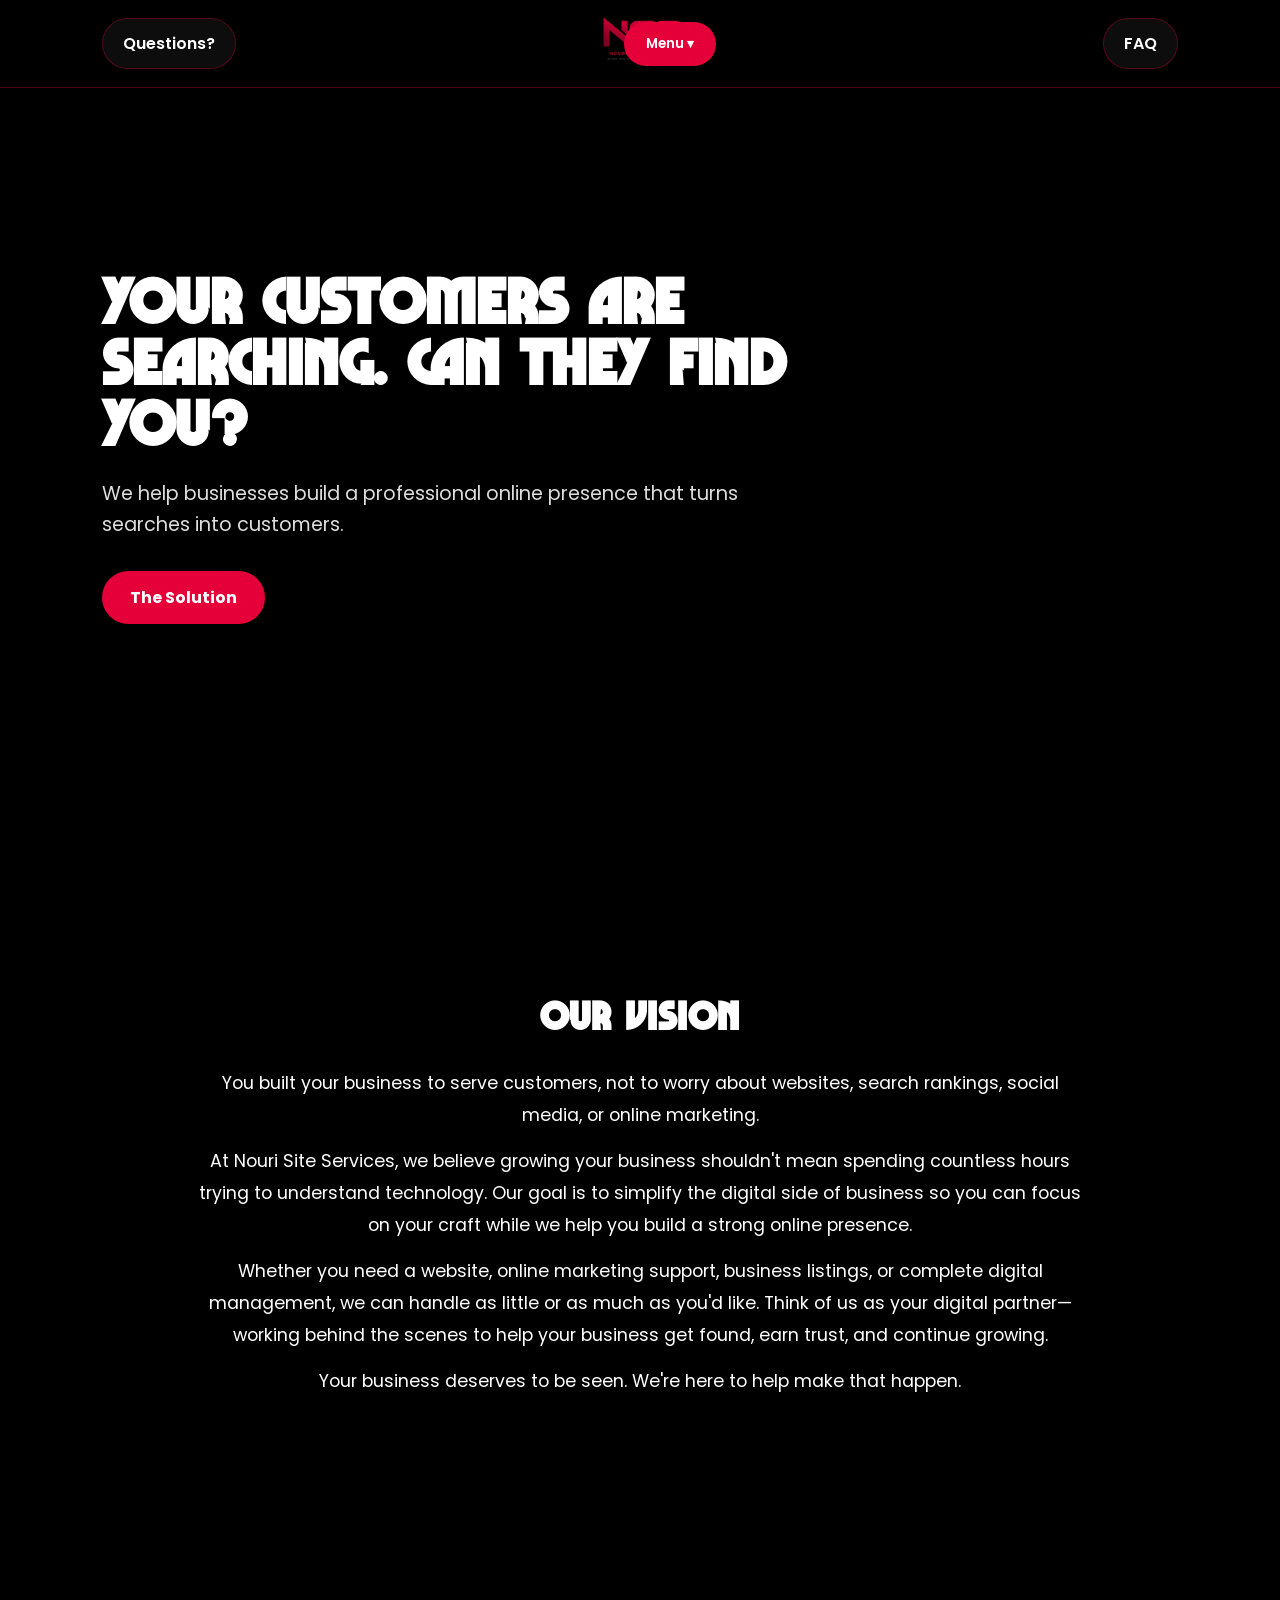
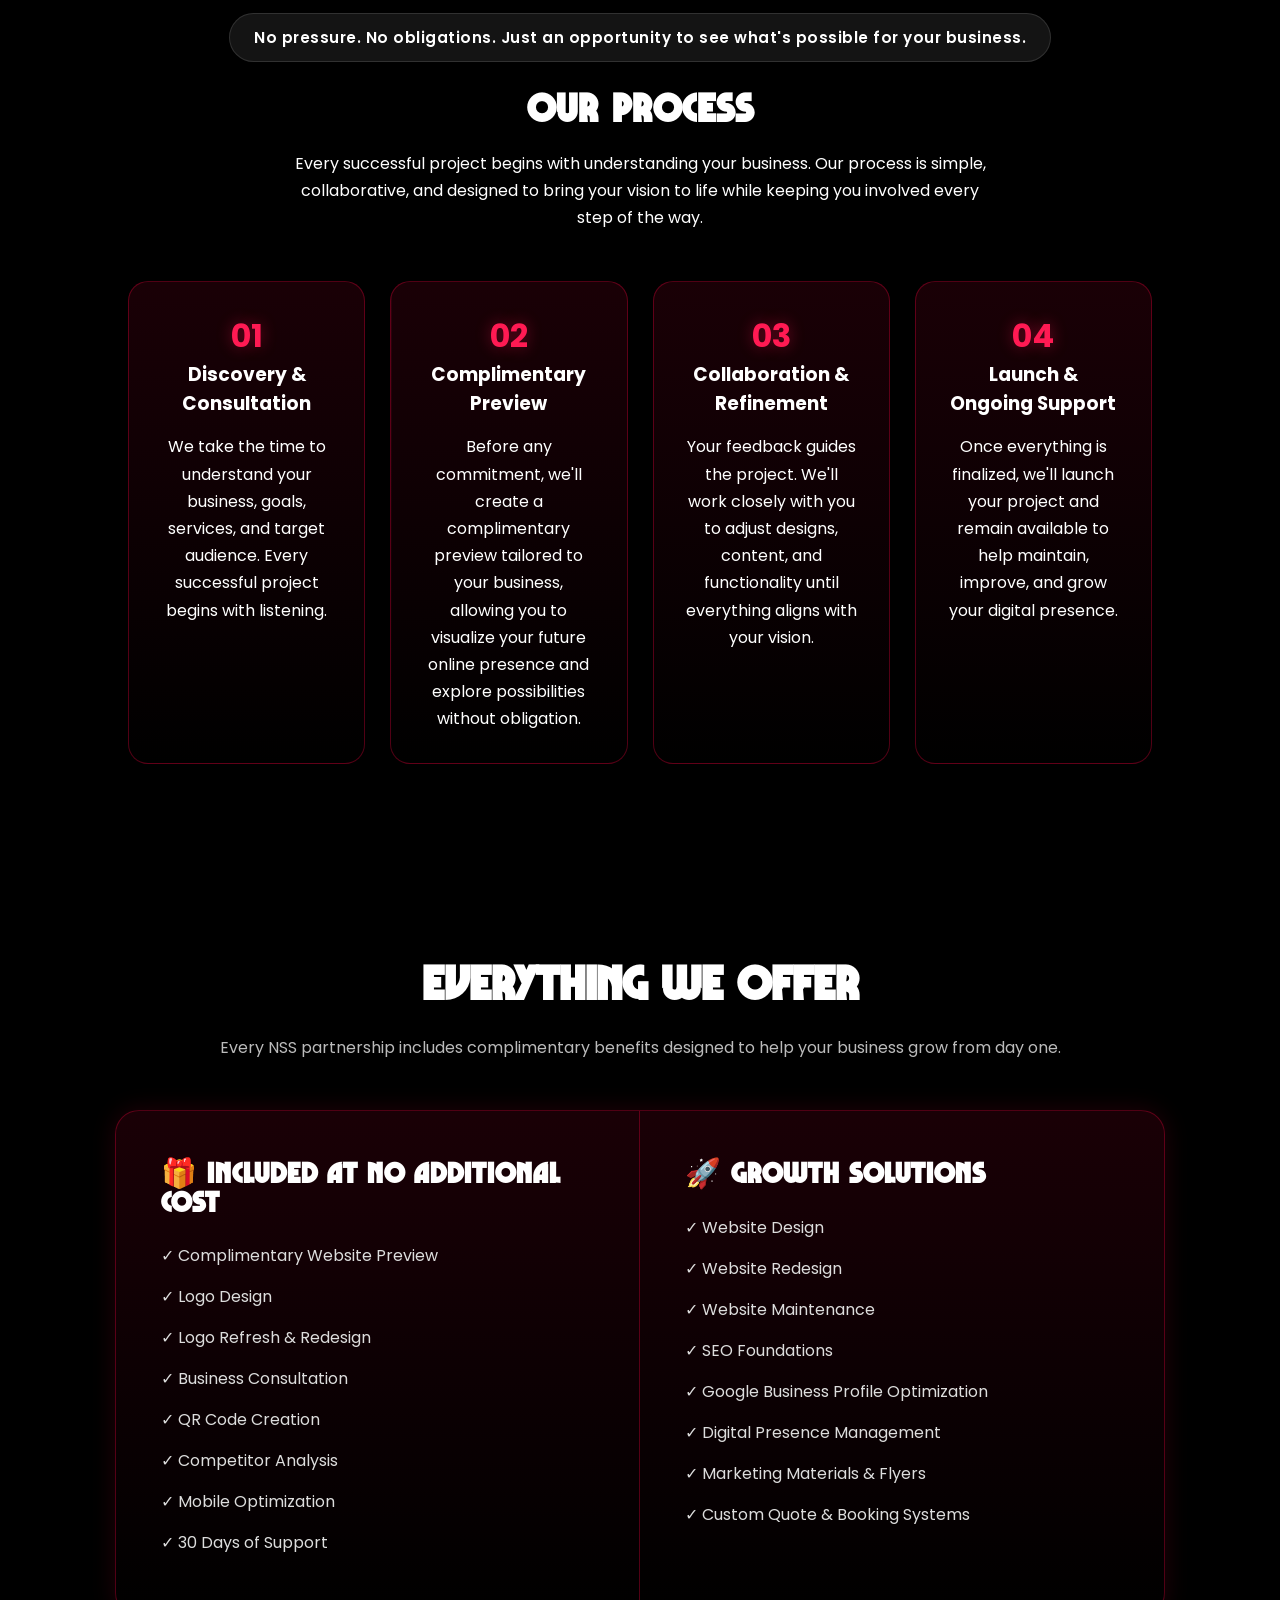
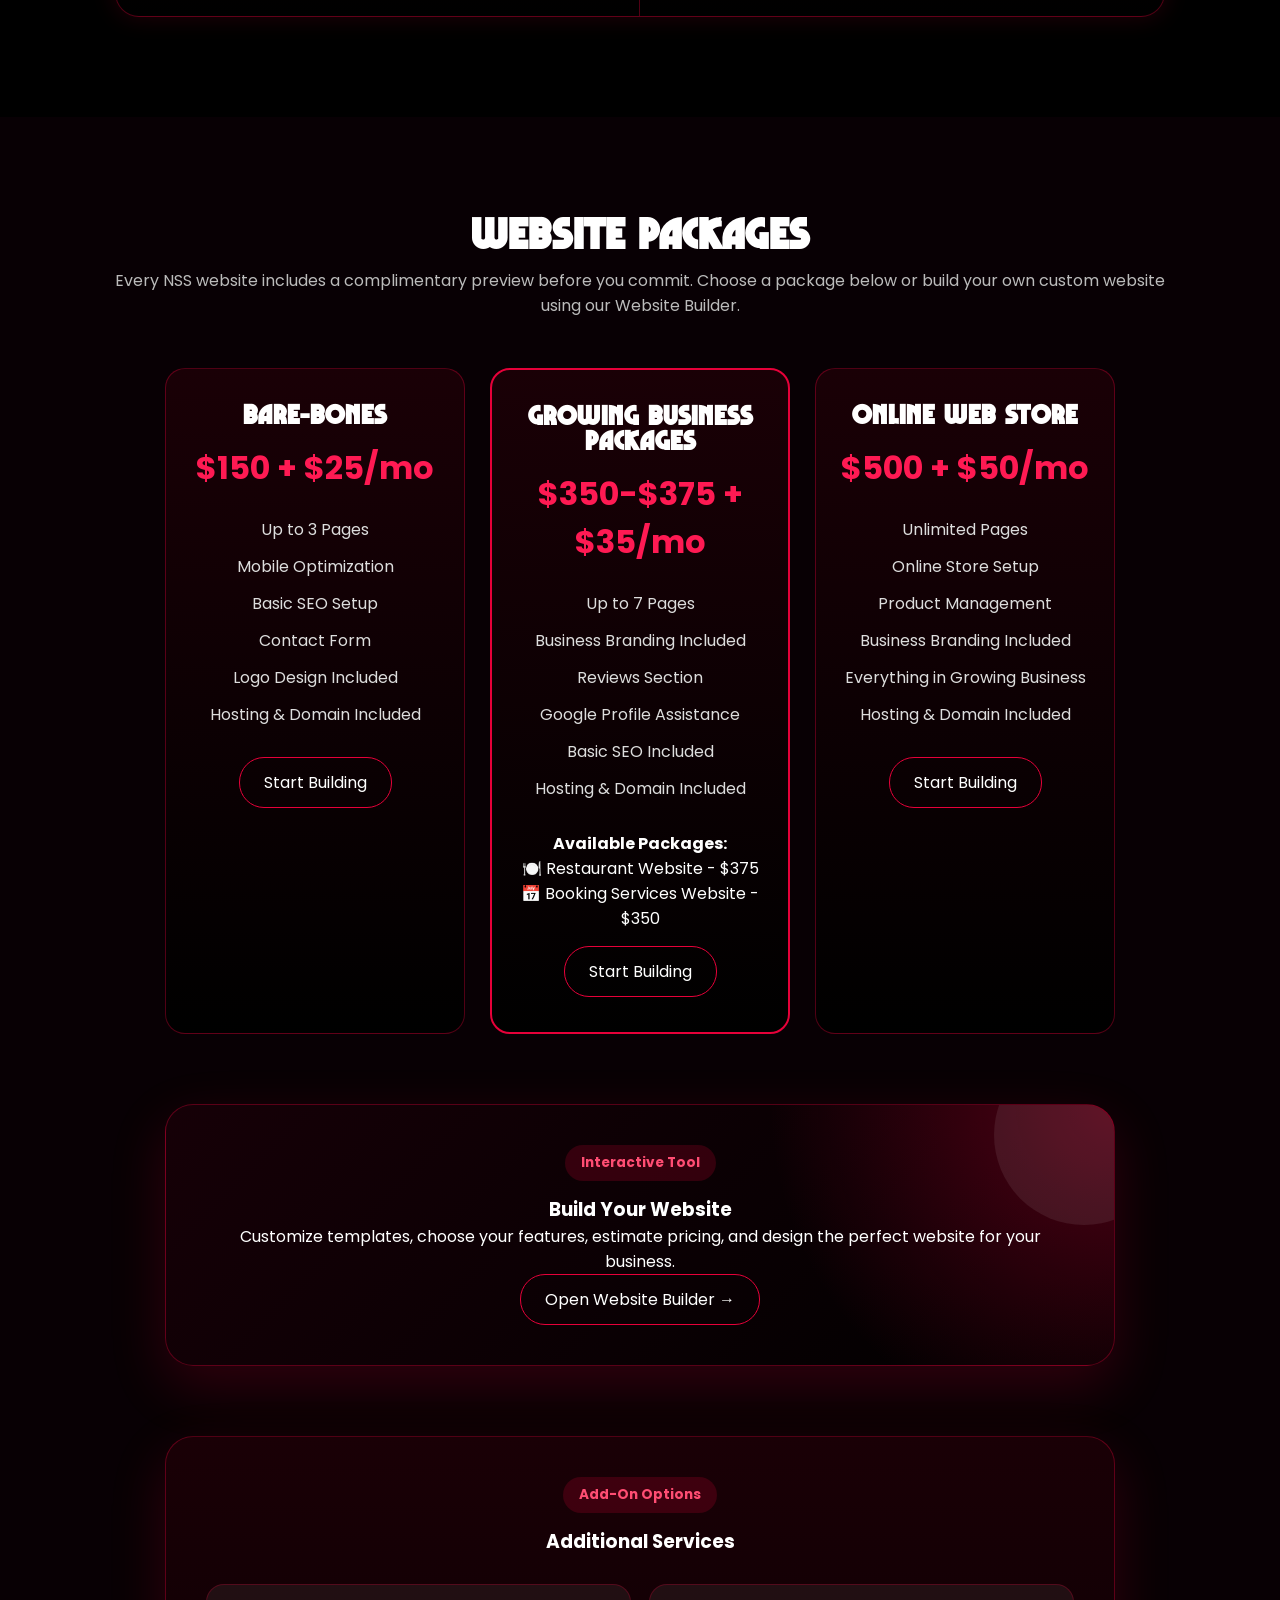
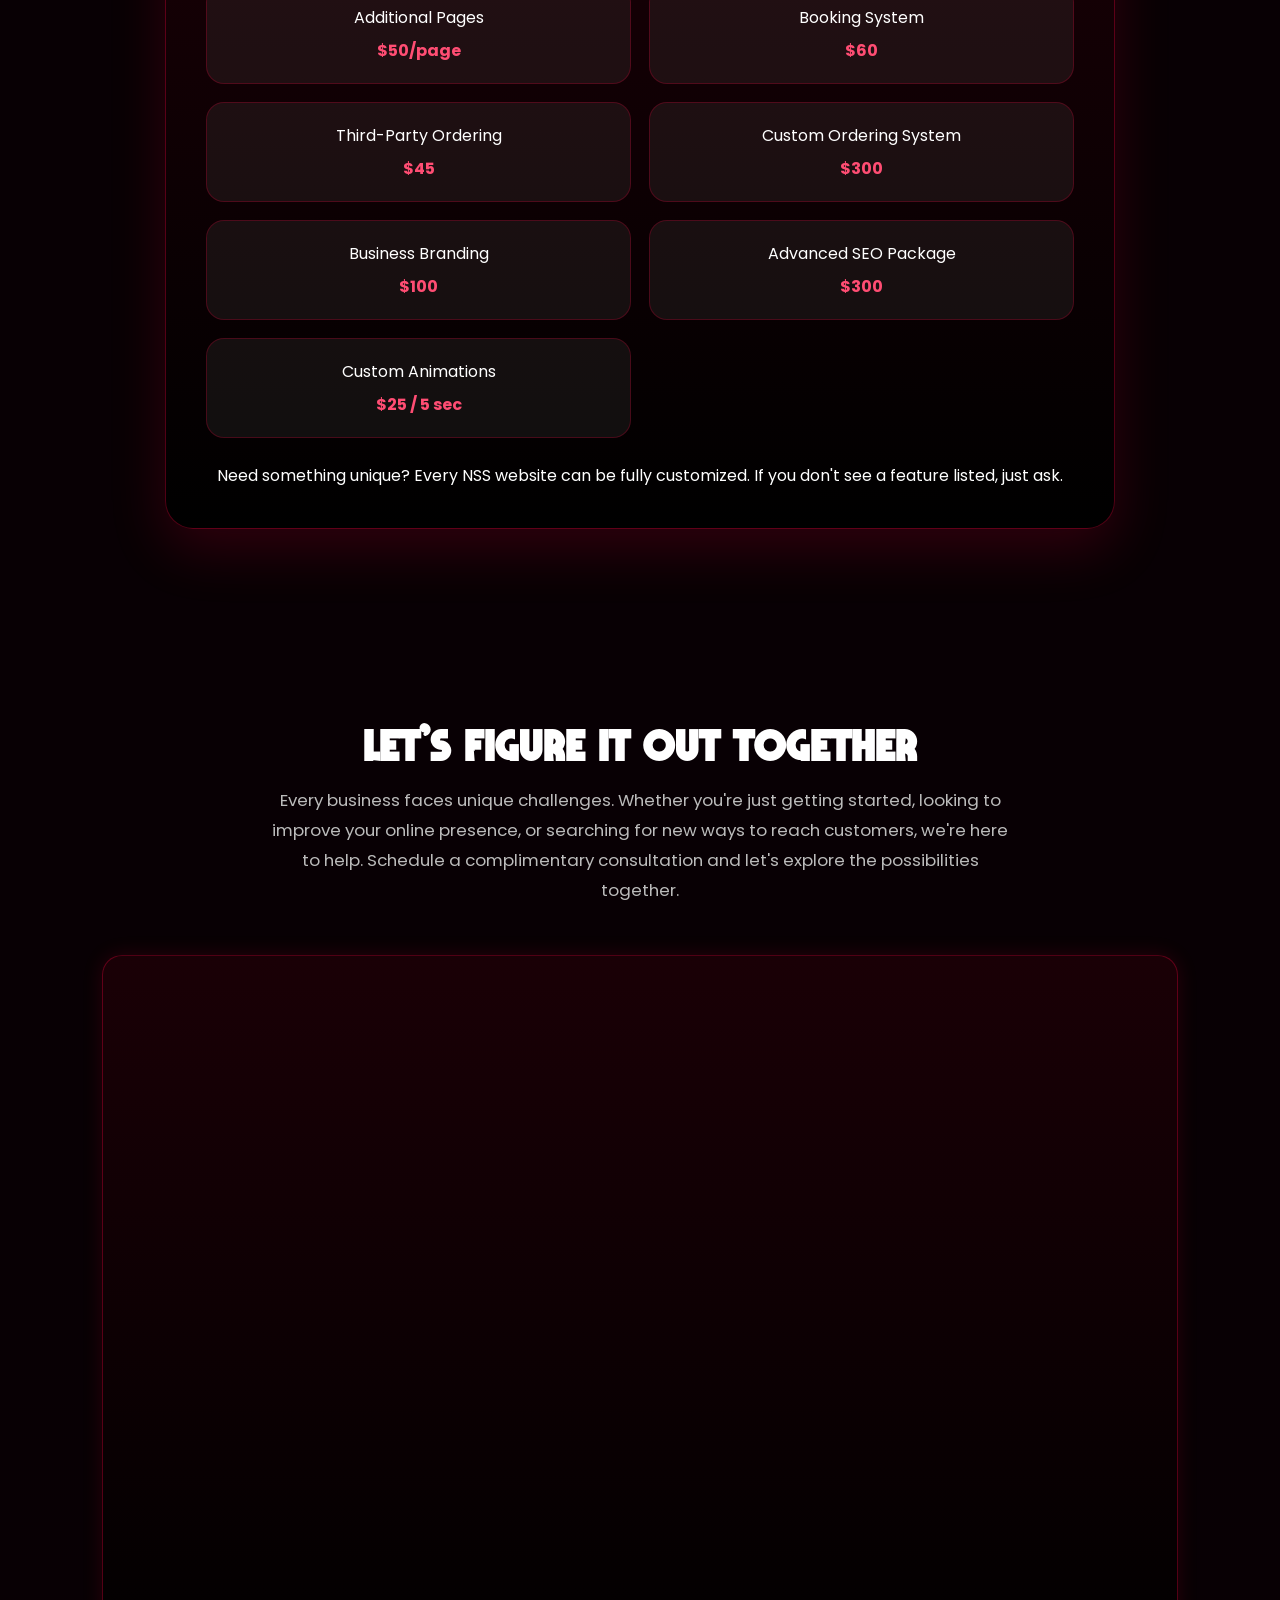
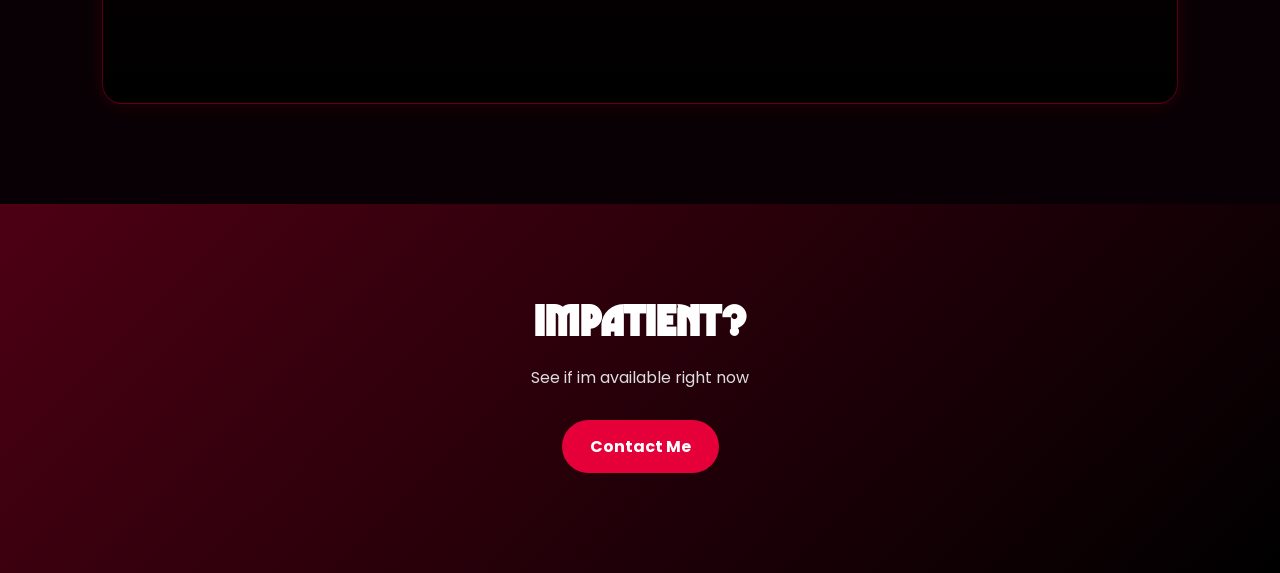
==== commit 051efb87: "Update index.html" ====
--- a/index.html
+++ b/index.html
@@ -54,8 +54,6 @@
     <img src="NavbarClear.png" alt="NSS Logo">
   </a>
 </div>
-
-<div class="nav-right">
 
   <a href="faq.html" class="faq-nav-btn">
     Questions?
@@ -77,7 +75,9 @@
 </div>
 </nav>
 
-</div>
+<a href="faq.html" class="faq-nav-btn">
+  FAQ
+</a>
 
 </header>
 
--- a/style.css
+++ b/style.css
@@ -777,6 +777,30 @@
   transform: translateY(-2px);
 }
 
+.nav-right {
+  margin-left: auto;
+  display: flex;
+  align-items: center;
+  gap: 12px;
+}
+
+.faq-nav-btn {
+  text-decoration: none;
+  color: white;
+  padding: 12px 20px;
+  border-radius: 30px;
+  border: 1px solid rgba(230, 0, 57, 0.35);
+  background: rgba(255,255,255,0.05);
+  transition: all 0.3s ease;
+  font-weight: 600;
+}
+
+.faq-nav-btn:hover {
+  background: #e60039;
+  transform: translateY(-2px);
+  box-shadow: 0 0 15px rgba(230,0,57,0.35);
+}
+
 /* Scroll animation */
 .reveal-card {
   opacity: 0;
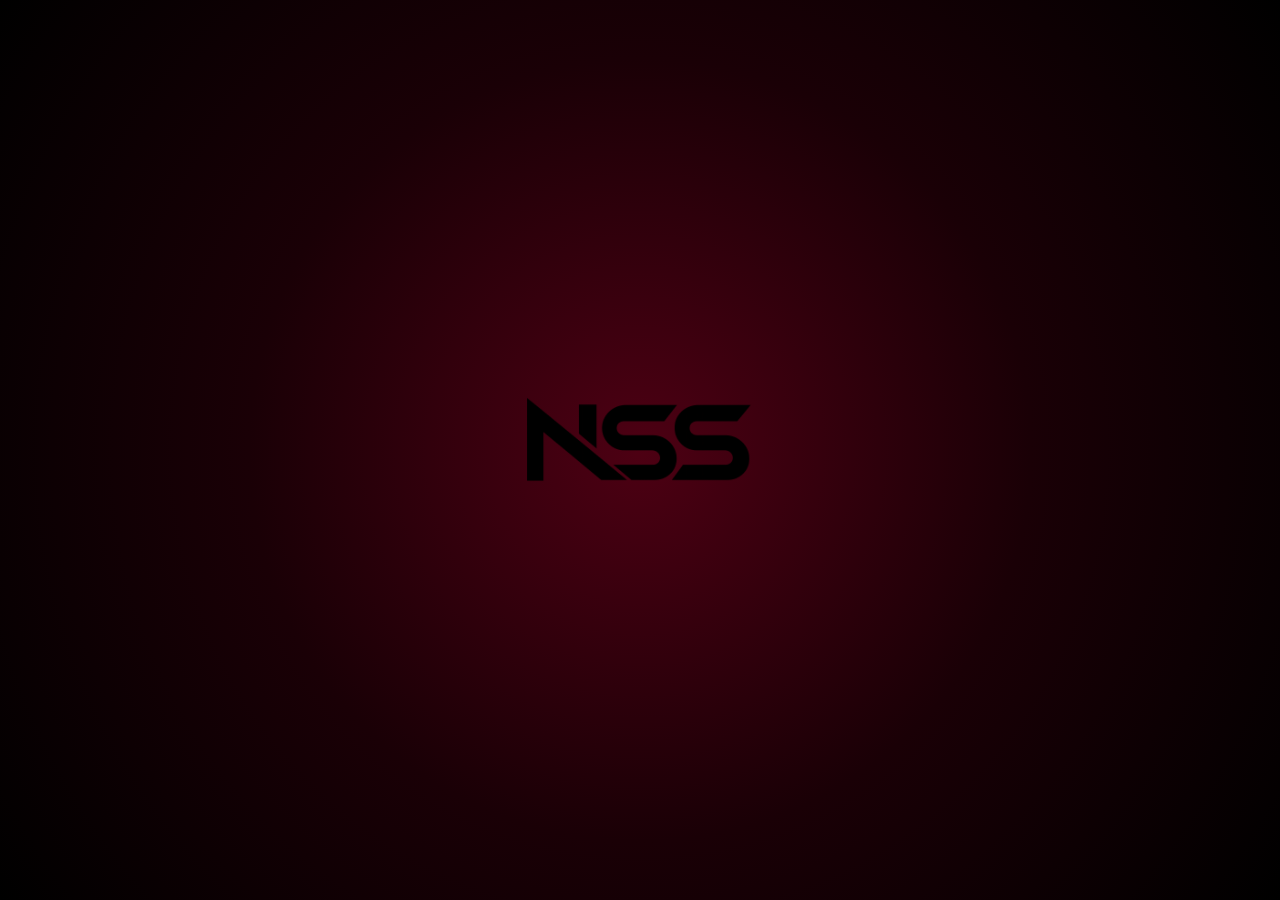
==== commit fe789cb0: "Update index.html" ====
--- a/index.html
+++ b/index.html
@@ -53,11 +53,13 @@
   <a href="#home">
     <img src="NavbarClear.png" alt="NSS Logo">
   </a>
-</div>
-
-  <a href="faq.html" class="faq-nav-btn">
-    Questions?
-  </a>
+<header class="navbar">
+
+  <div class="brand">
+    <a href="#home">
+      <img src="NavbarClear.png" alt="NSS Logo">
+    </a>
+  </div>
 
   <nav class="menu-wrapper">
     <button class="menu-btn" onclick="toggleMenu()">
@@ -65,19 +67,19 @@
     </button>
 
     <div class="dropdown-menu">
-    <a href="#home">🏠 Home</a>
-    <a href="#vision">🎯 Vision</a>
-    <a href="#services">🎨 Services</a>
-    <a href="builder.html" class="nav-btn">🔧 Website Builder</a>
-    <a href="#portfolio">📁 Portfolio</a>
-    <a href="#plans">💰 Pricing</a>
-    <a href="#contact">📞 Contact</a>
-</div>
-</nav>
-
-<a href="faq.html" class="faq-nav-btn">
-  FAQ
-</a>
+      <a href="#home">🏠 Home</a>
+      <a href="#vision">🎯 Vision</a>
+      <a href="#services">🎨 Services</a>
+      <a href="builder.html">🔧 Website Builder</a>
+      <a href="#portfolio">📁 Portfolio</a>
+      <a href="#plans">💰 Pricing</a>
+      <a href="#contact">📞 Contact</a>
+    </div>
+  </nav>
+
+  <a href="faq.html" class="faq-nav-btn">
+    Questions?
+  </a>
 
 </header>
 
--- a/style.css
+++ b/style.css
@@ -801,6 +801,32 @@
   box-shadow: 0 0 15px rgba(230,0,57,0.35);
 }
 
+.faq-nav-btn {
+  position: absolute;
+  right: 8%;
+  top: 50%;
+  transform: translateY(-50%);
+
+  text-decoration: none;
+  color: white;
+
+  padding: 12px 20px;
+  border-radius: 30px;
+
+  border: 1px solid rgba(230, 0, 57, 0.35);
+  background: rgba(255,255,255,0.05);
+
+  font-weight: 600;
+
+  transition: all 0.3s ease;
+}
+
+.faq-nav-btn:hover {
+  background: #e60039;
+  transform: translateY(-50%) translateY(-2px);
+  box-shadow: 0 0 15px rgba(230,0,57,0.35);
+}
+
 /* Scroll animation */
 .reveal-card {
   opacity: 0;
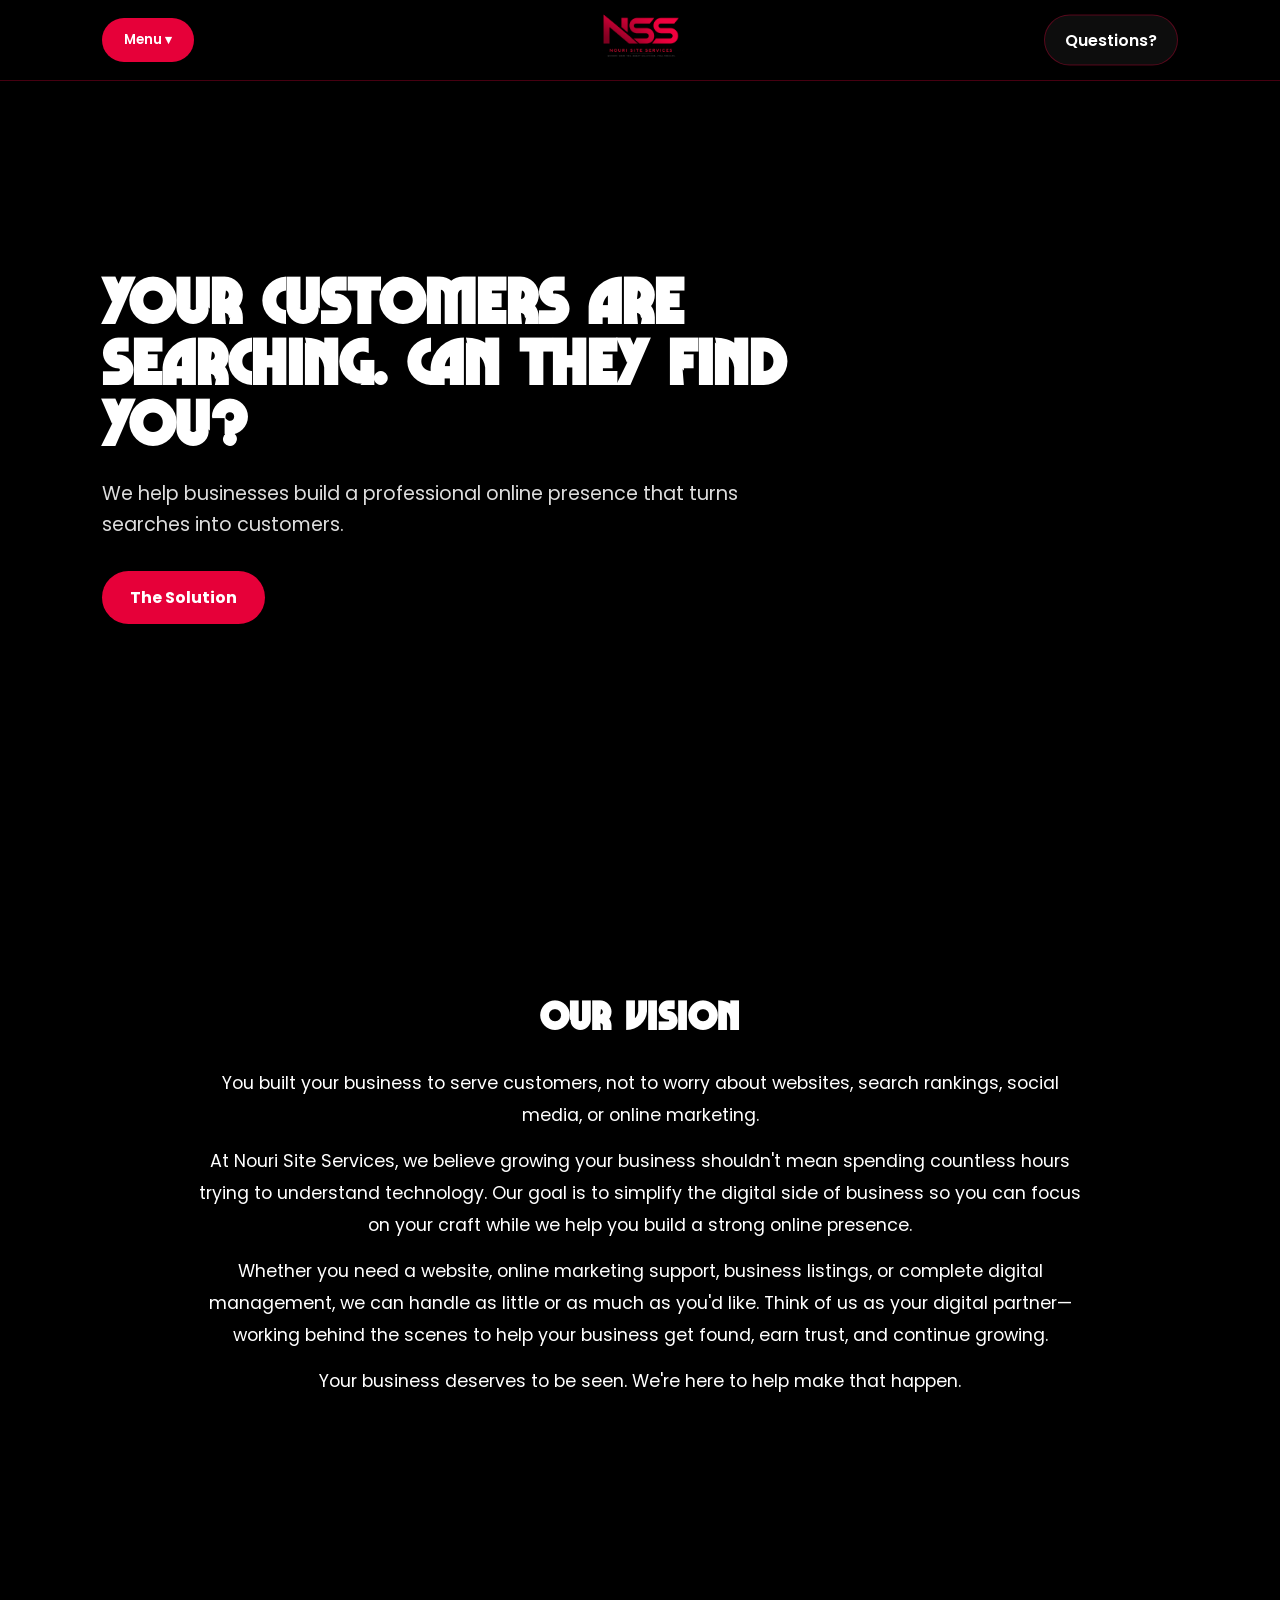
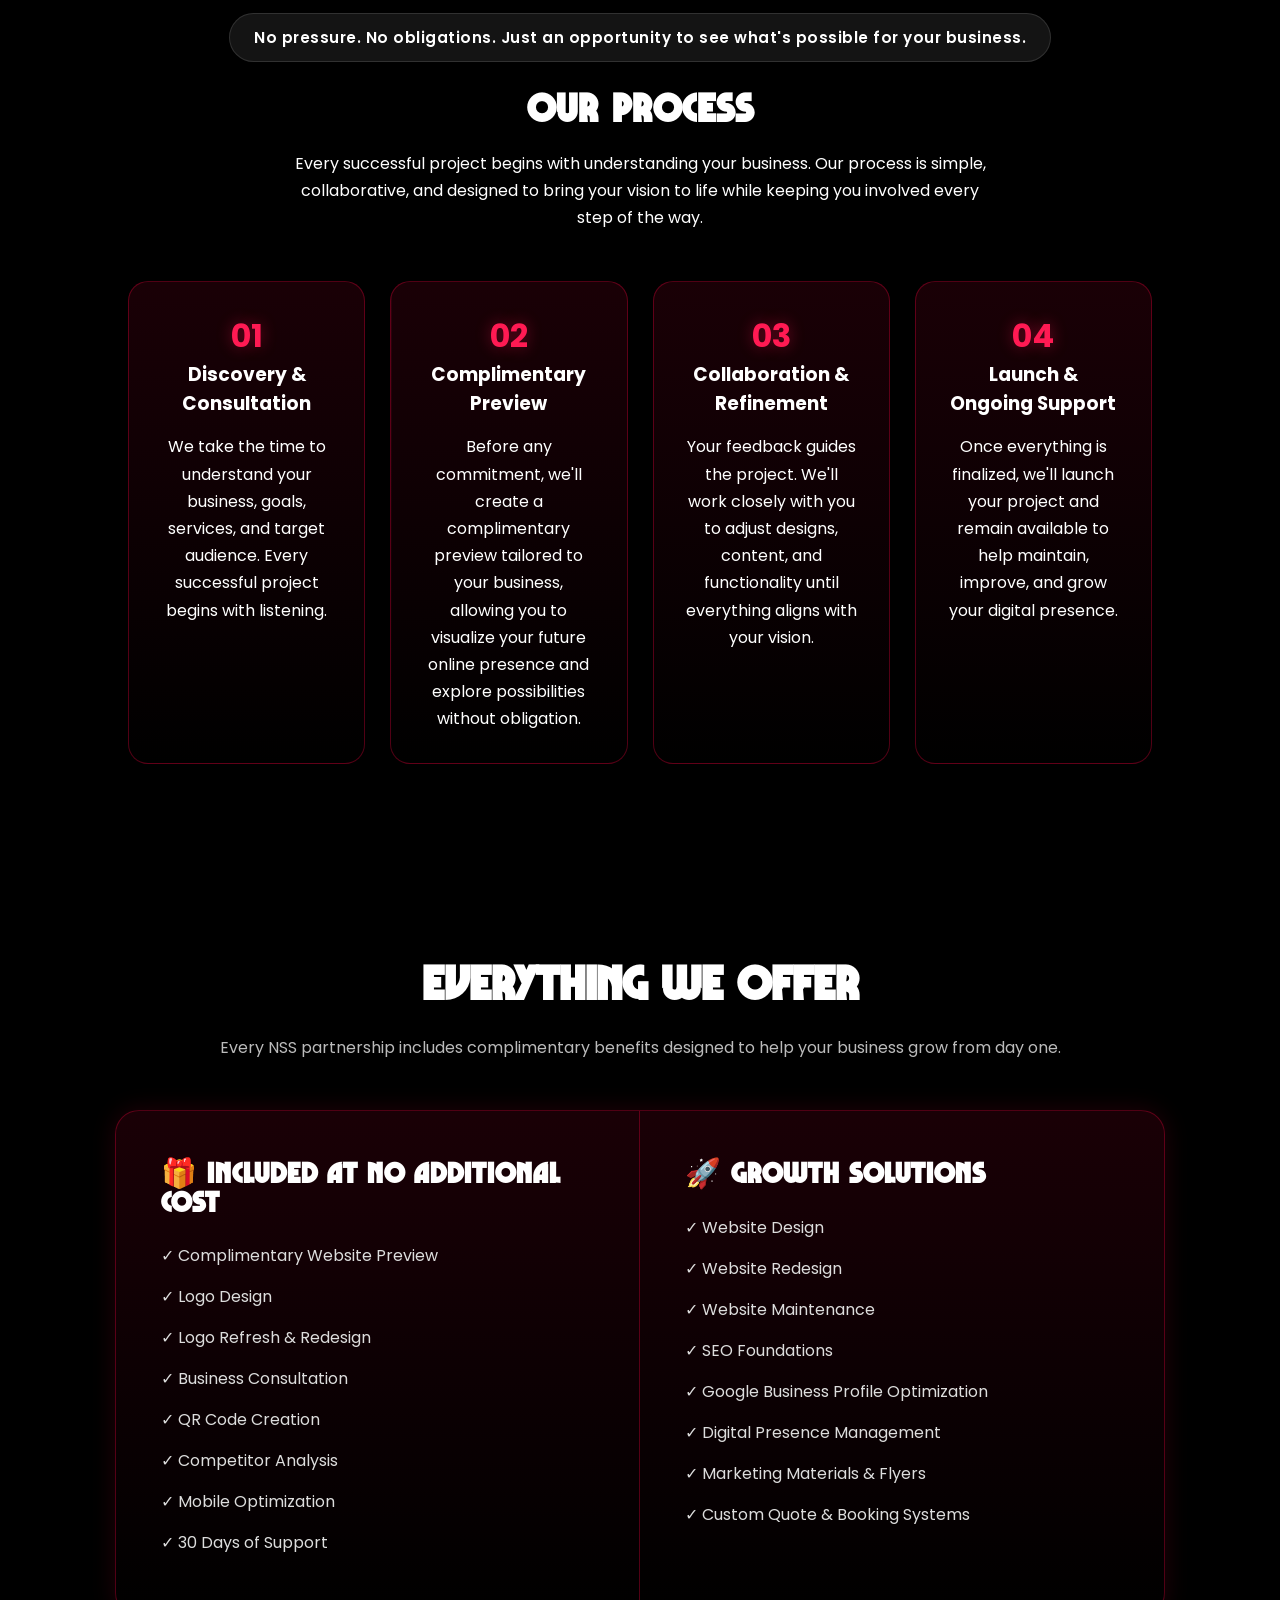
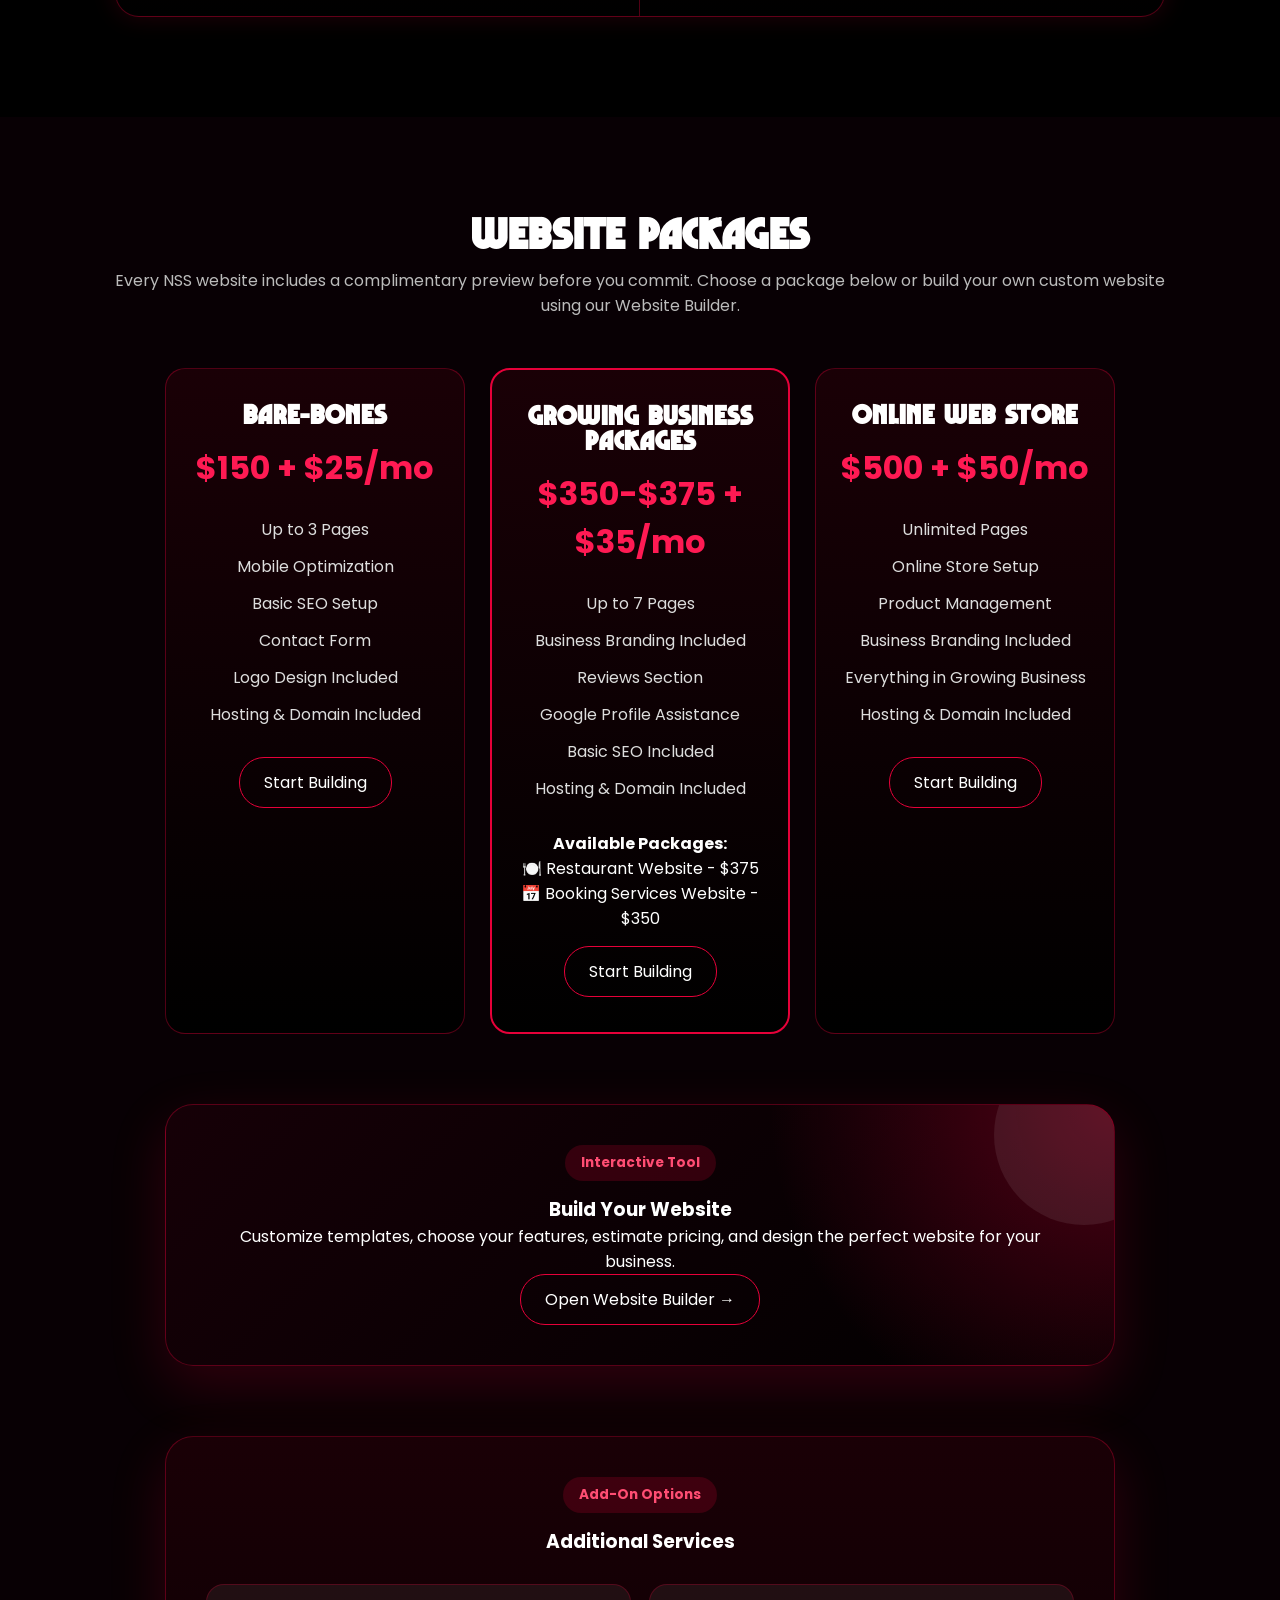
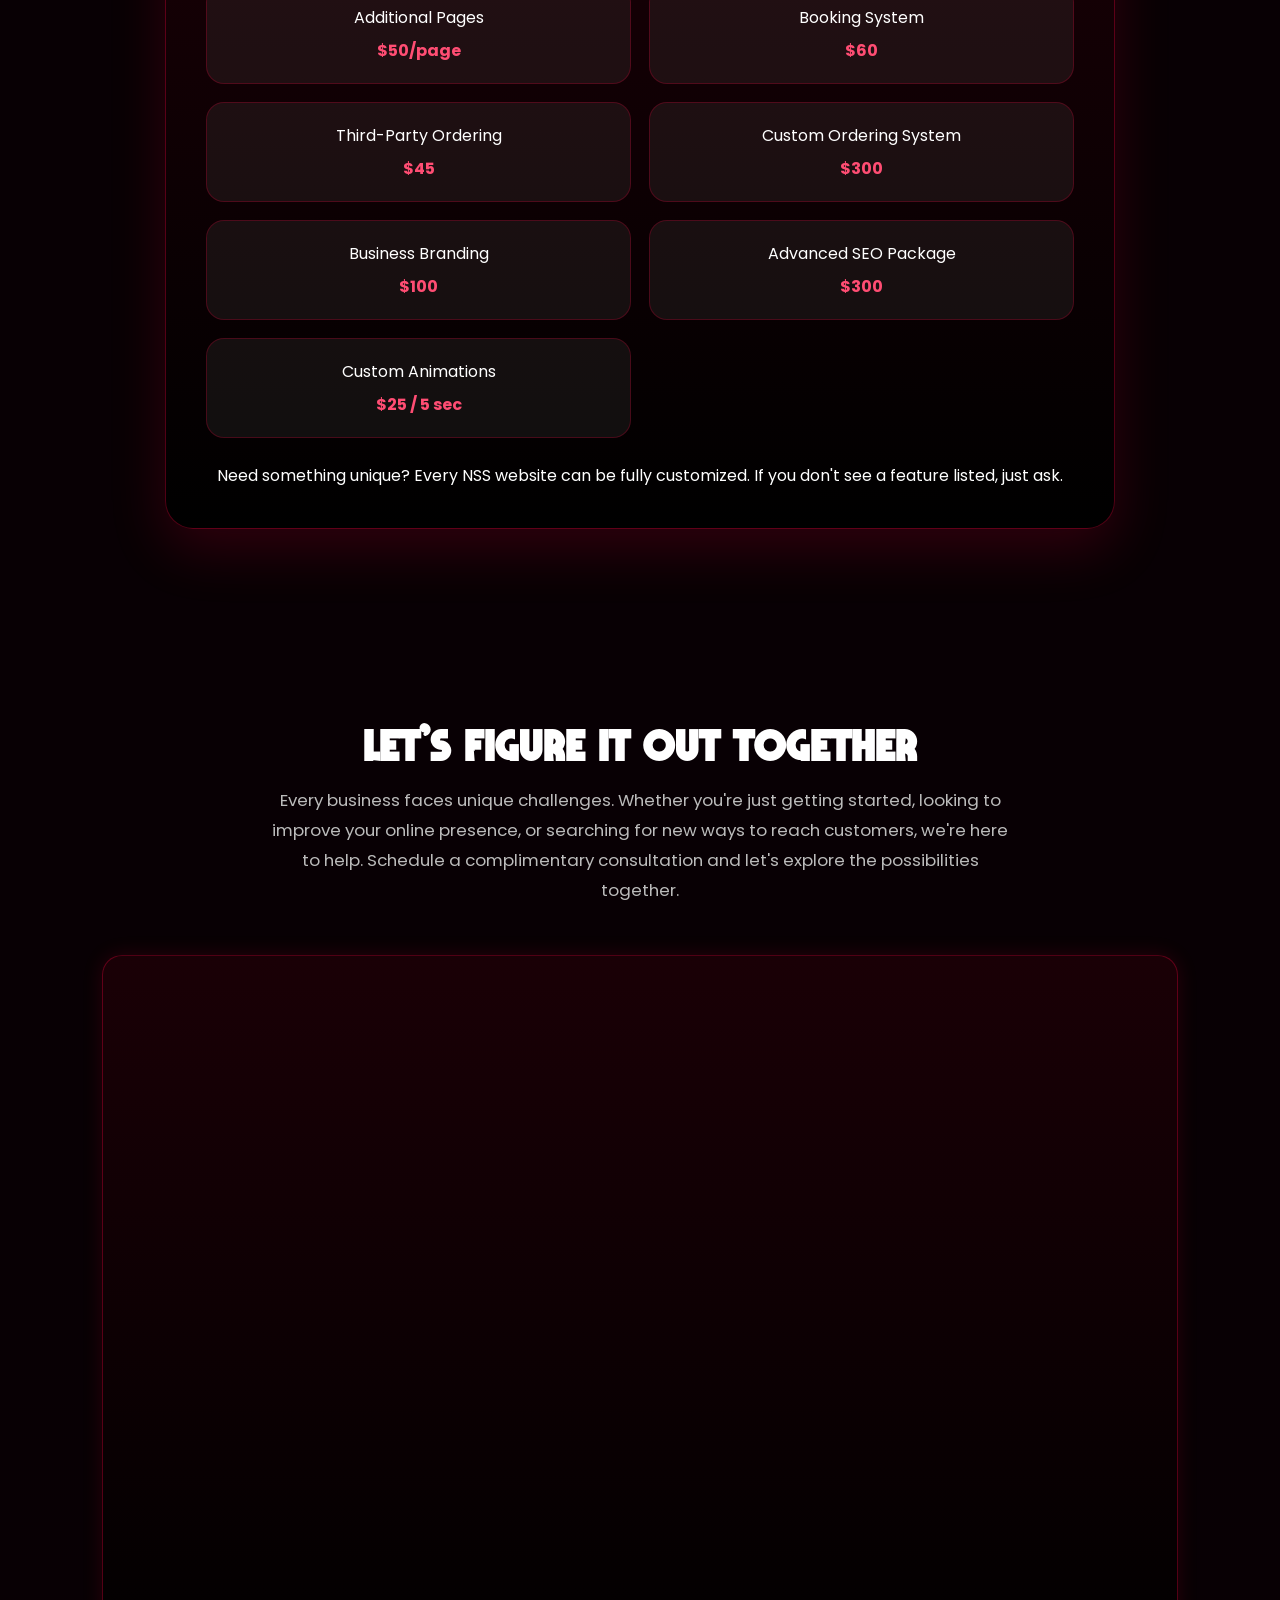
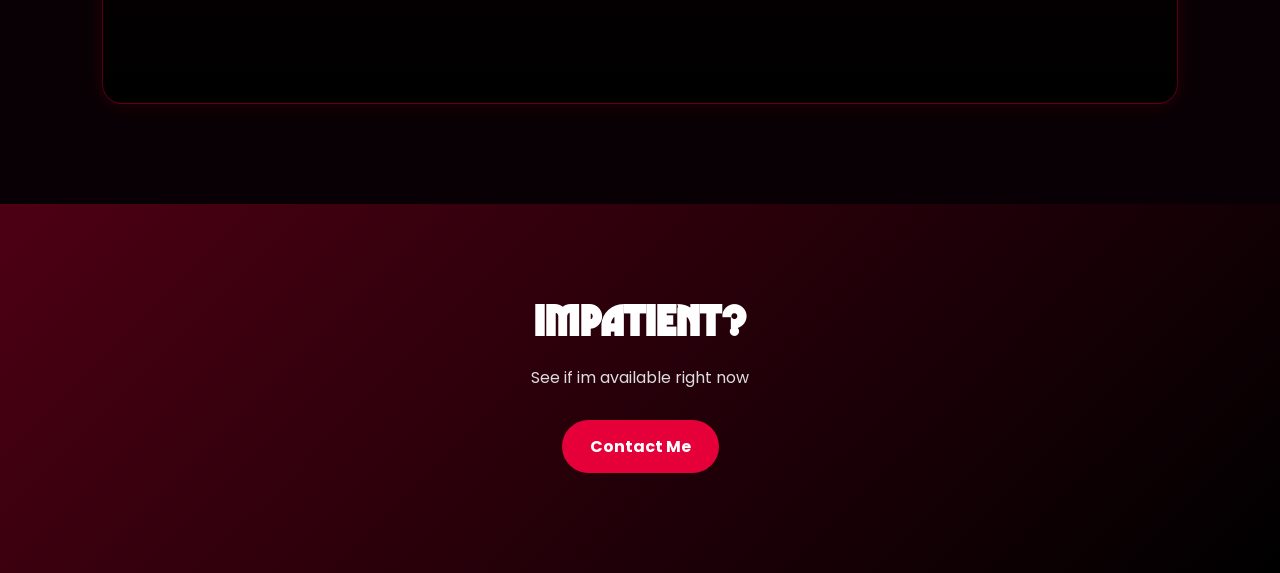
==== commit f35f9ddd: "Update index.html" ====
--- a/index.html
+++ b/index.html
@@ -46,20 +46,8 @@
     <img src="INTRO.png" alt="Nouri Site Services Logo" class="intro-logo">
   </div>
 
-  <!-- NAVBAR -->
+<!-- NAVBAR -->
 <header class="navbar">
-
-<div class="brand">
-  <a href="#home">
-    <img src="NavbarClear.png" alt="NSS Logo">
-  </a>
-<header class="navbar">
-
-  <div class="brand">
-    <a href="#home">
-      <img src="NavbarClear.png" alt="NSS Logo">
-    </a>
-  </div>
 
   <nav class="menu-wrapper">
     <button class="menu-btn" onclick="toggleMenu()">
@@ -71,11 +59,16 @@
       <a href="#vision">🎯 Vision</a>
       <a href="#services">🎨 Services</a>
       <a href="builder.html">🔧 Website Builder</a>
-      <a href="#portfolio">📁 Portfolio</a>
       <a href="#plans">💰 Pricing</a>
       <a href="#contact">📞 Contact</a>
     </div>
   </nav>
+
+  <div class="brand">
+    <a href="#home">
+      <img src="NavbarClear.png" alt="NSS Logo">
+    </a>
+  </div>
 
   <a href="faq.html" class="faq-nav-btn">
     Questions?
--- a/style.css
+++ b/style.css
@@ -777,13 +777,6 @@
   transform: translateY(-2px);
 }
 
-.nav-right {
-  margin-left: auto;
-  display: flex;
-  align-items: center;
-  gap: 12px;
-}
-
 .faq-nav-btn {
   text-decoration: none;
   color: white;
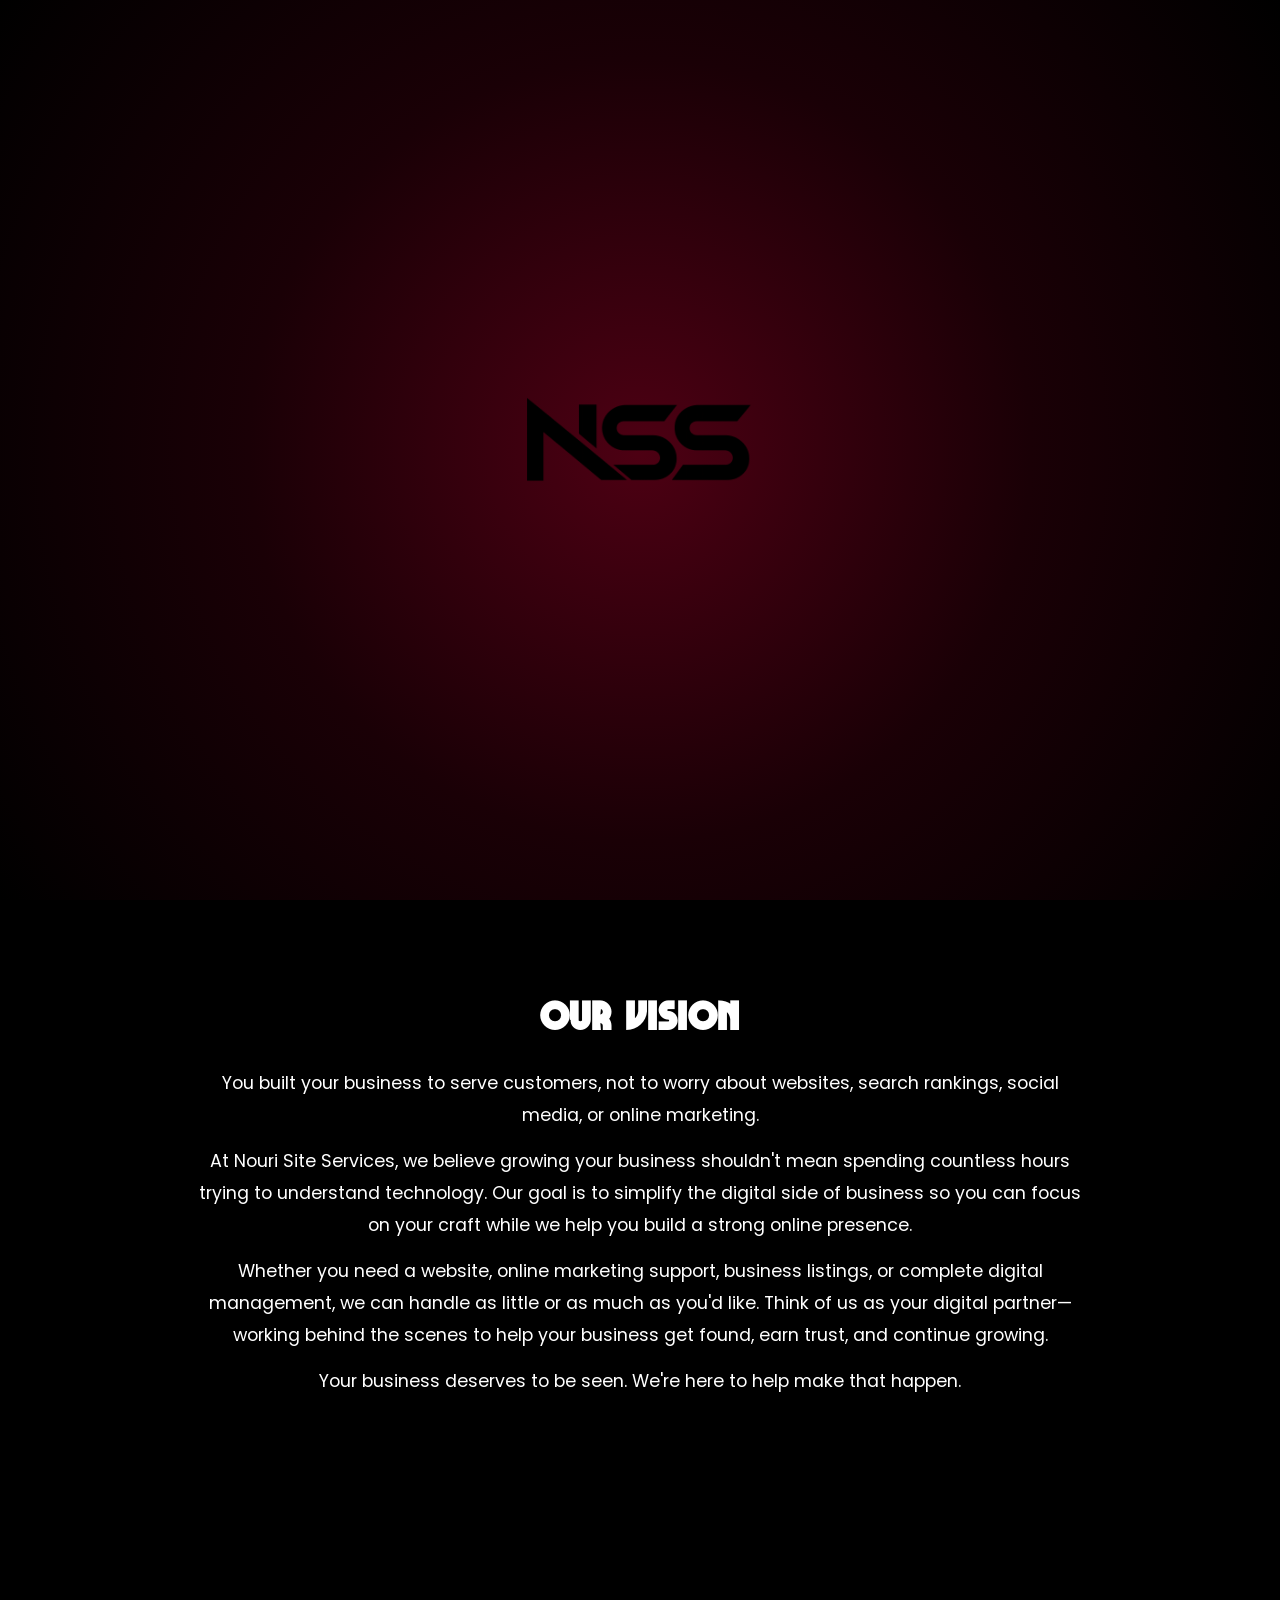
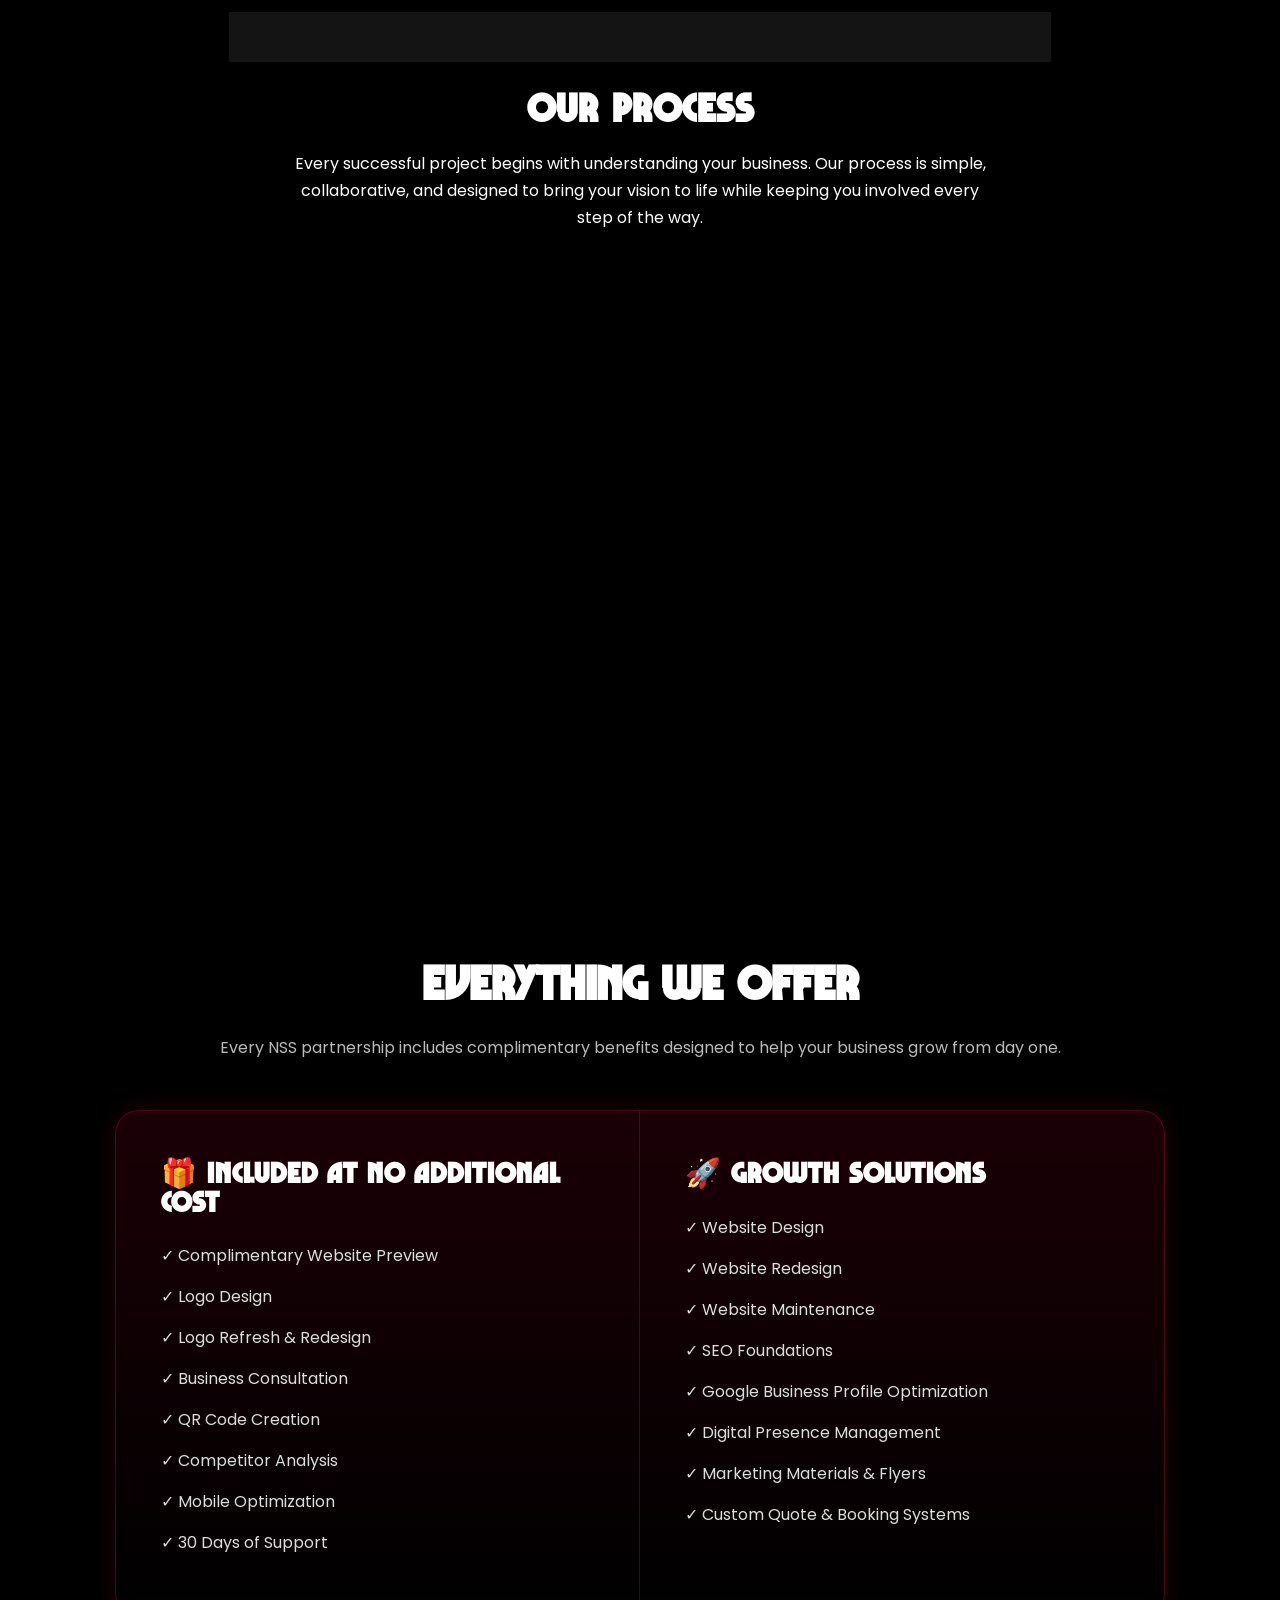
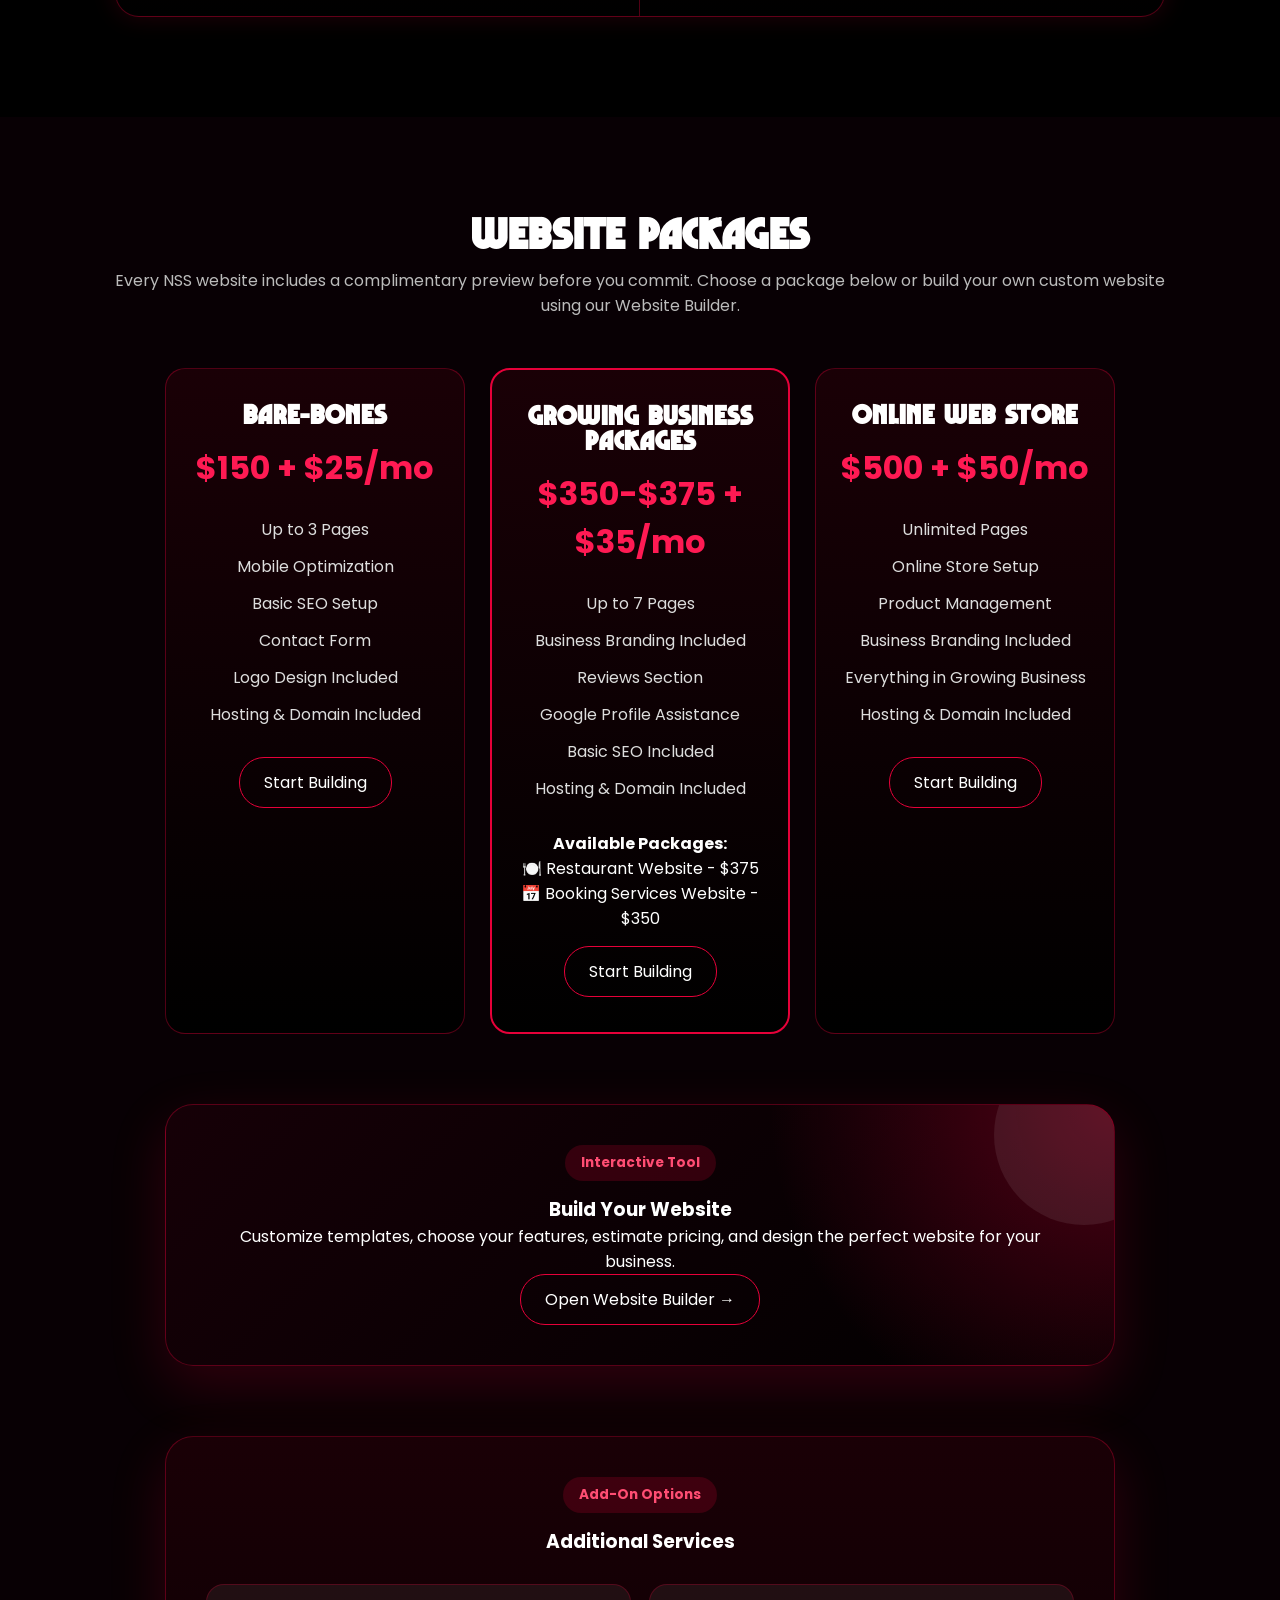
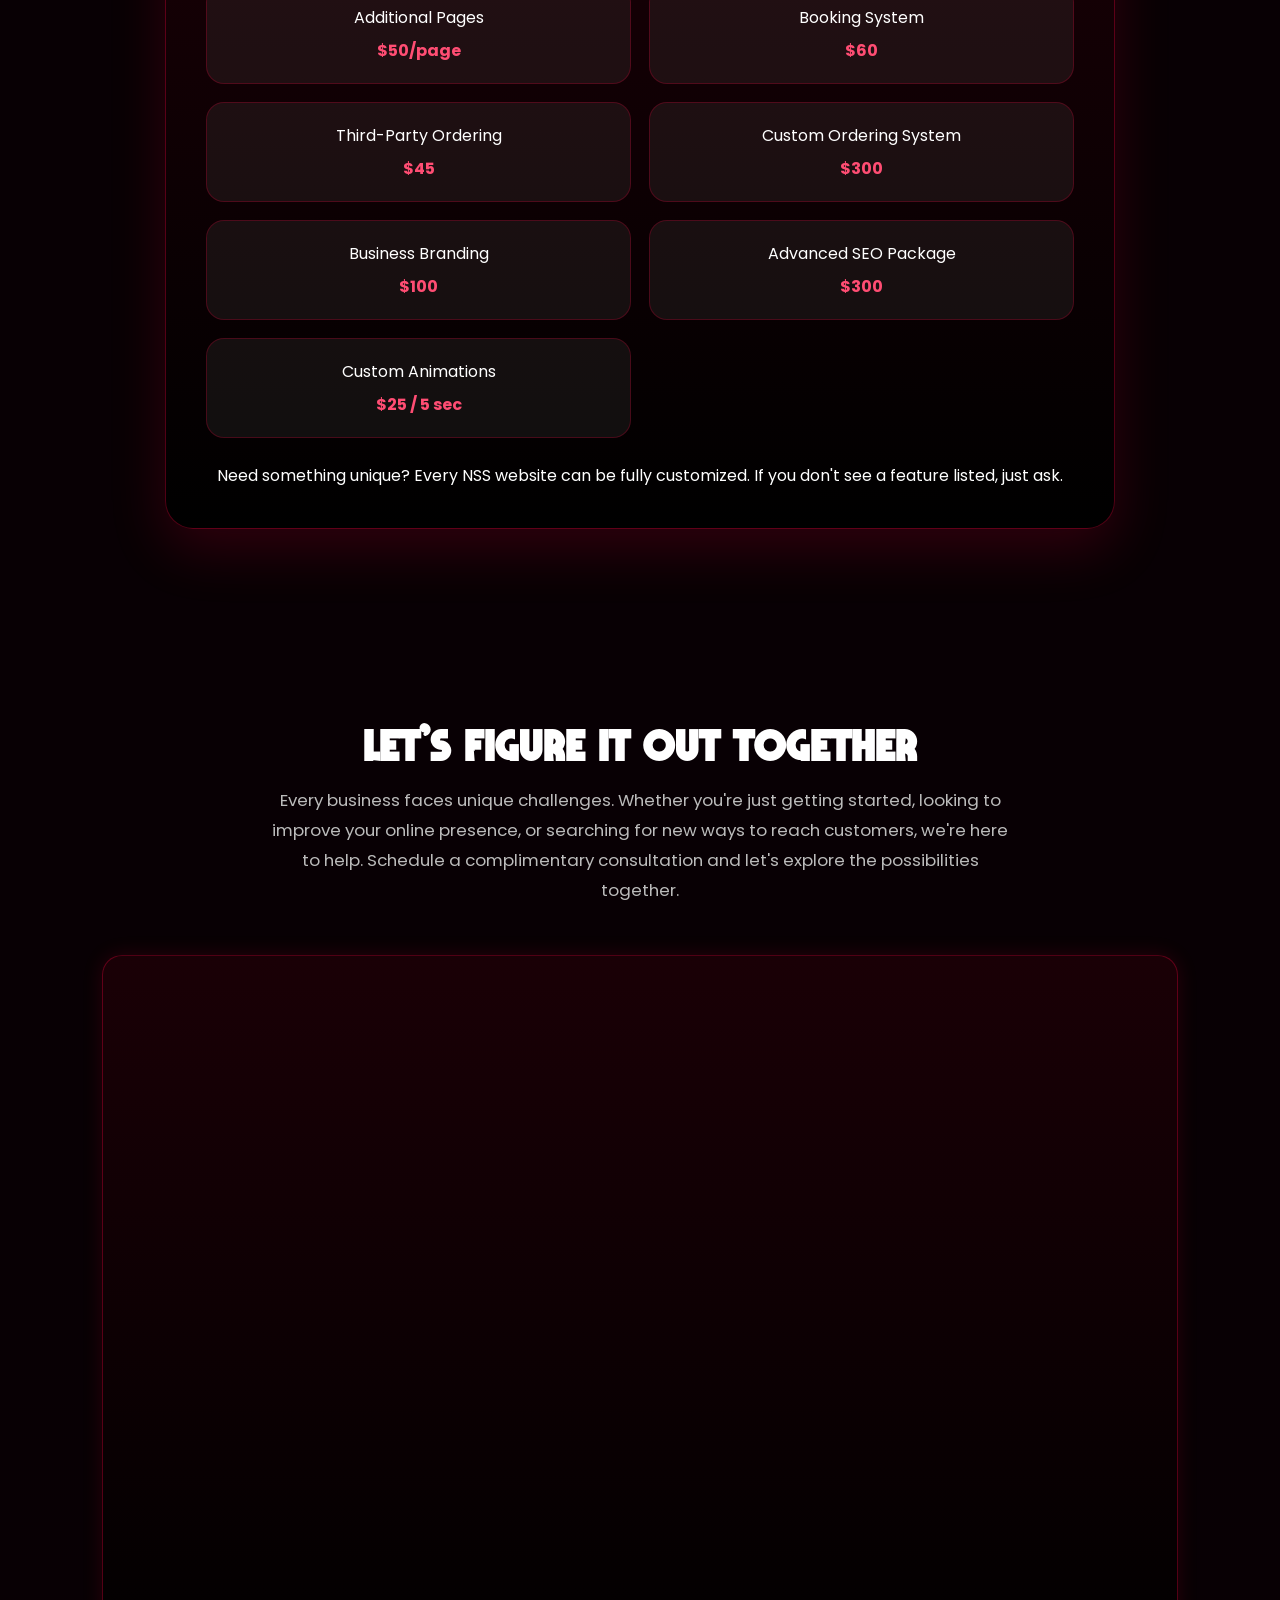
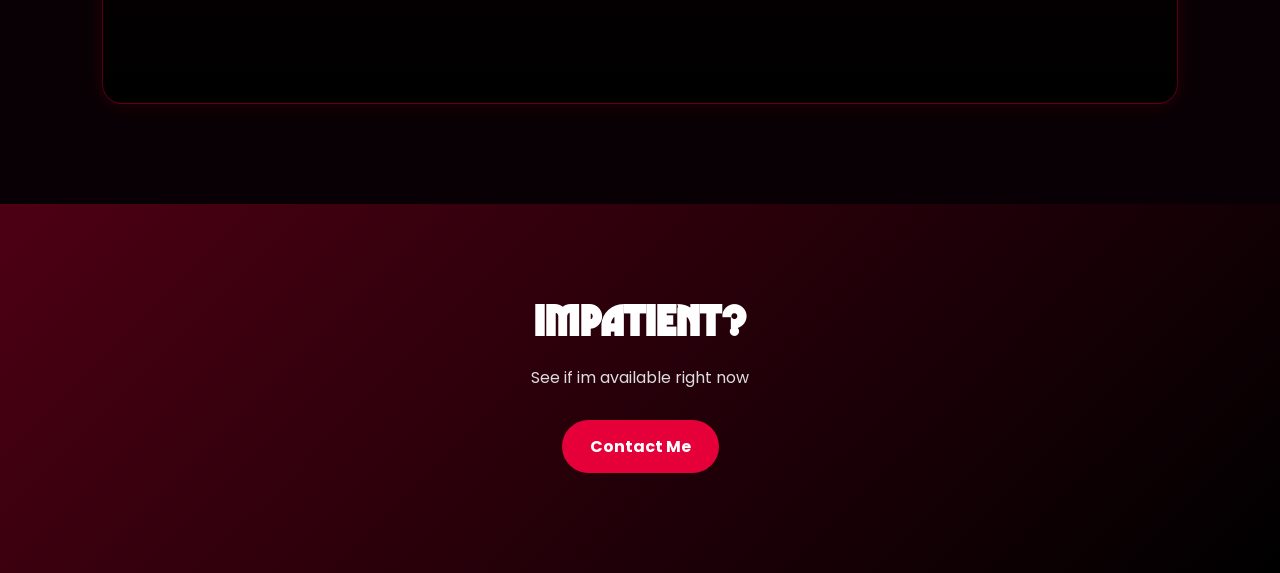
==== commit 8e646f73: "Update index.html" ====
--- a/style.css
+++ b/style.css
@@ -887,6 +887,54 @@
   }
 }
 
-
-
-
+@media (max-width: 768px) {
+  .navbar {
+    flex-direction: row;
+    justify-content: center;
+    align-items: center;
+    padding: 14px 5%;
+    height: 82px;
+  }
+
+  .menu-wrapper {
+    position: absolute;
+    left: 5%;
+    top: 50%;
+    transform: translateY(-50%);
+  }
+
+  .menu-btn {
+    padding: 10px 14px;
+    font-size: 0.85rem;
+  }
+
+  .brand {
+    position: absolute;
+    left: 50%;
+    transform: translateX(-50%);
+  }
+
+  .brand img {
+    width: 72px;
+  }
+
+  .faq-nav-btn {
+    position: absolute;
+    right: 5%;
+    top: 50%;
+    transform: translateY(-50%);
+    padding: 10px 13px;
+    font-size: 0.78rem;
+    white-space: nowrap;
+  }
+
+  .dropdown-menu {
+    top: 62px;
+    left: 0;
+    right: auto;
+    width: 220px;
+  }
+}
+
+
+
